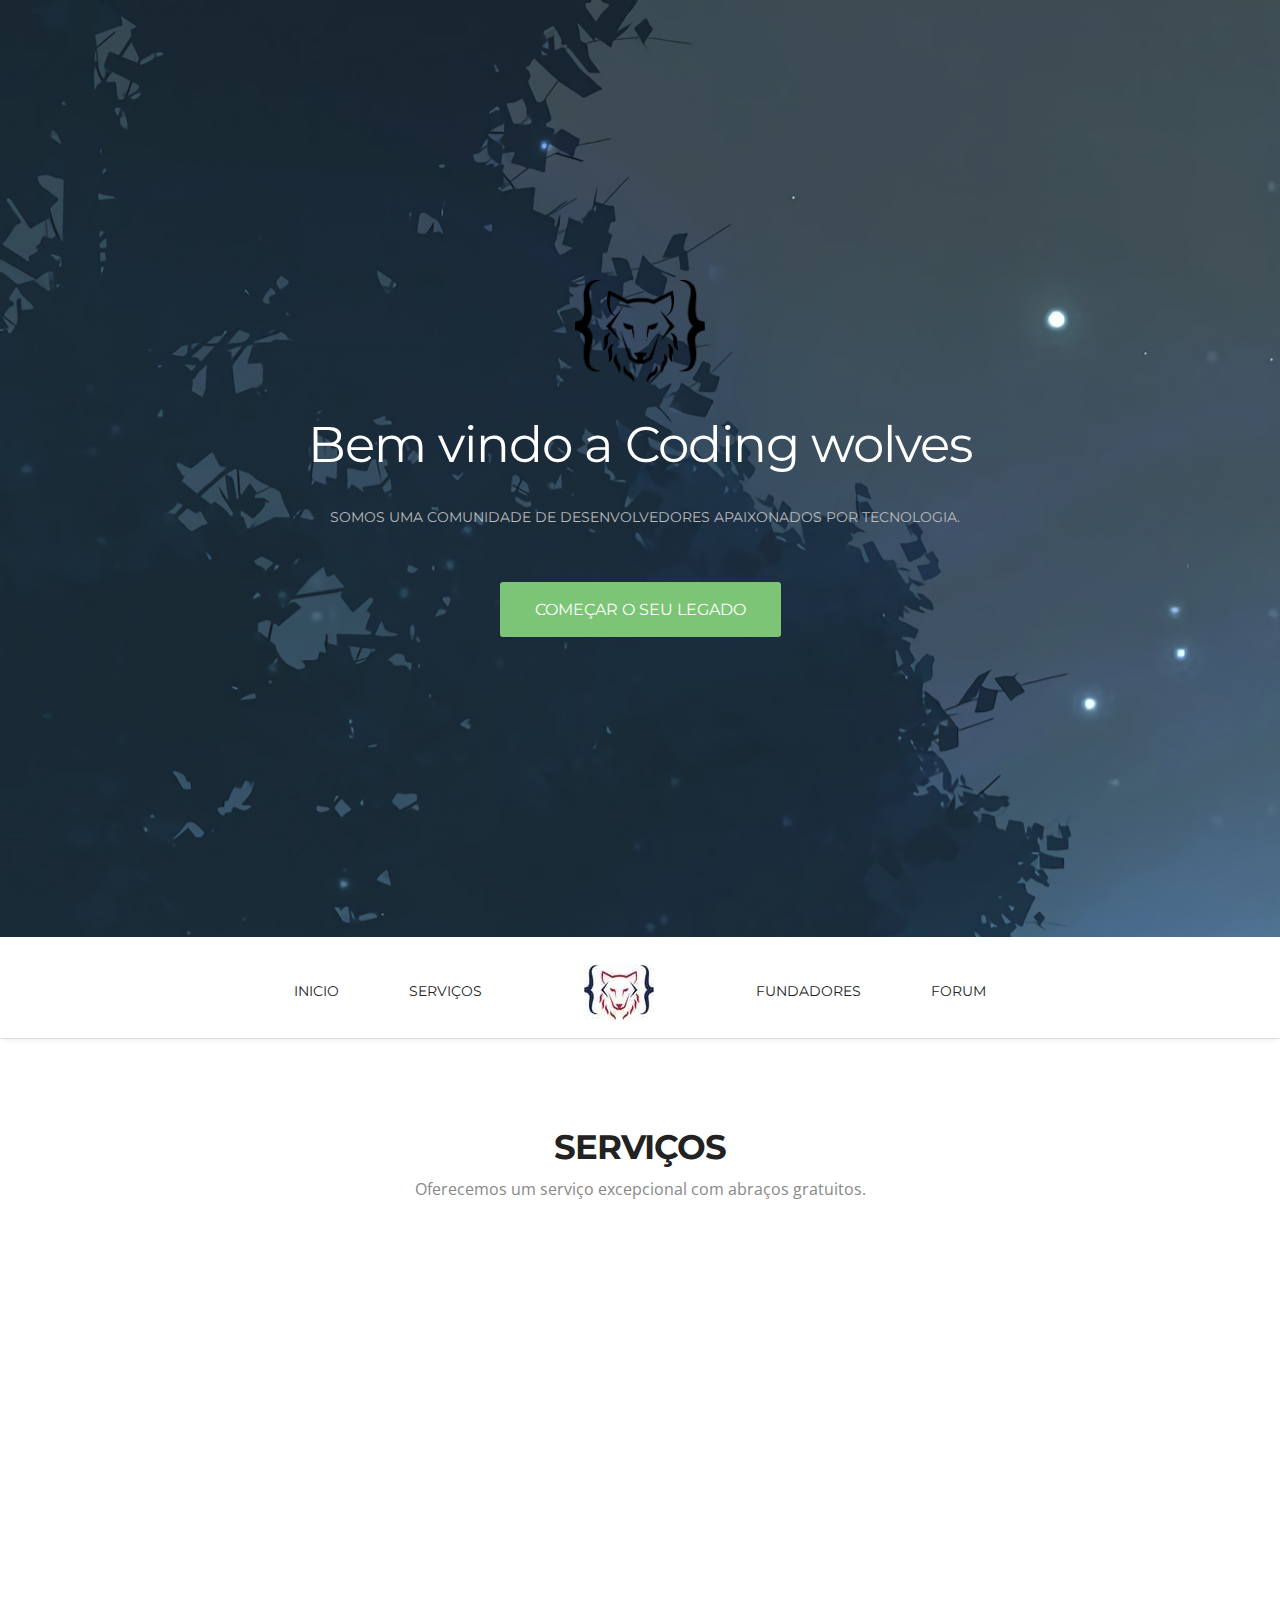
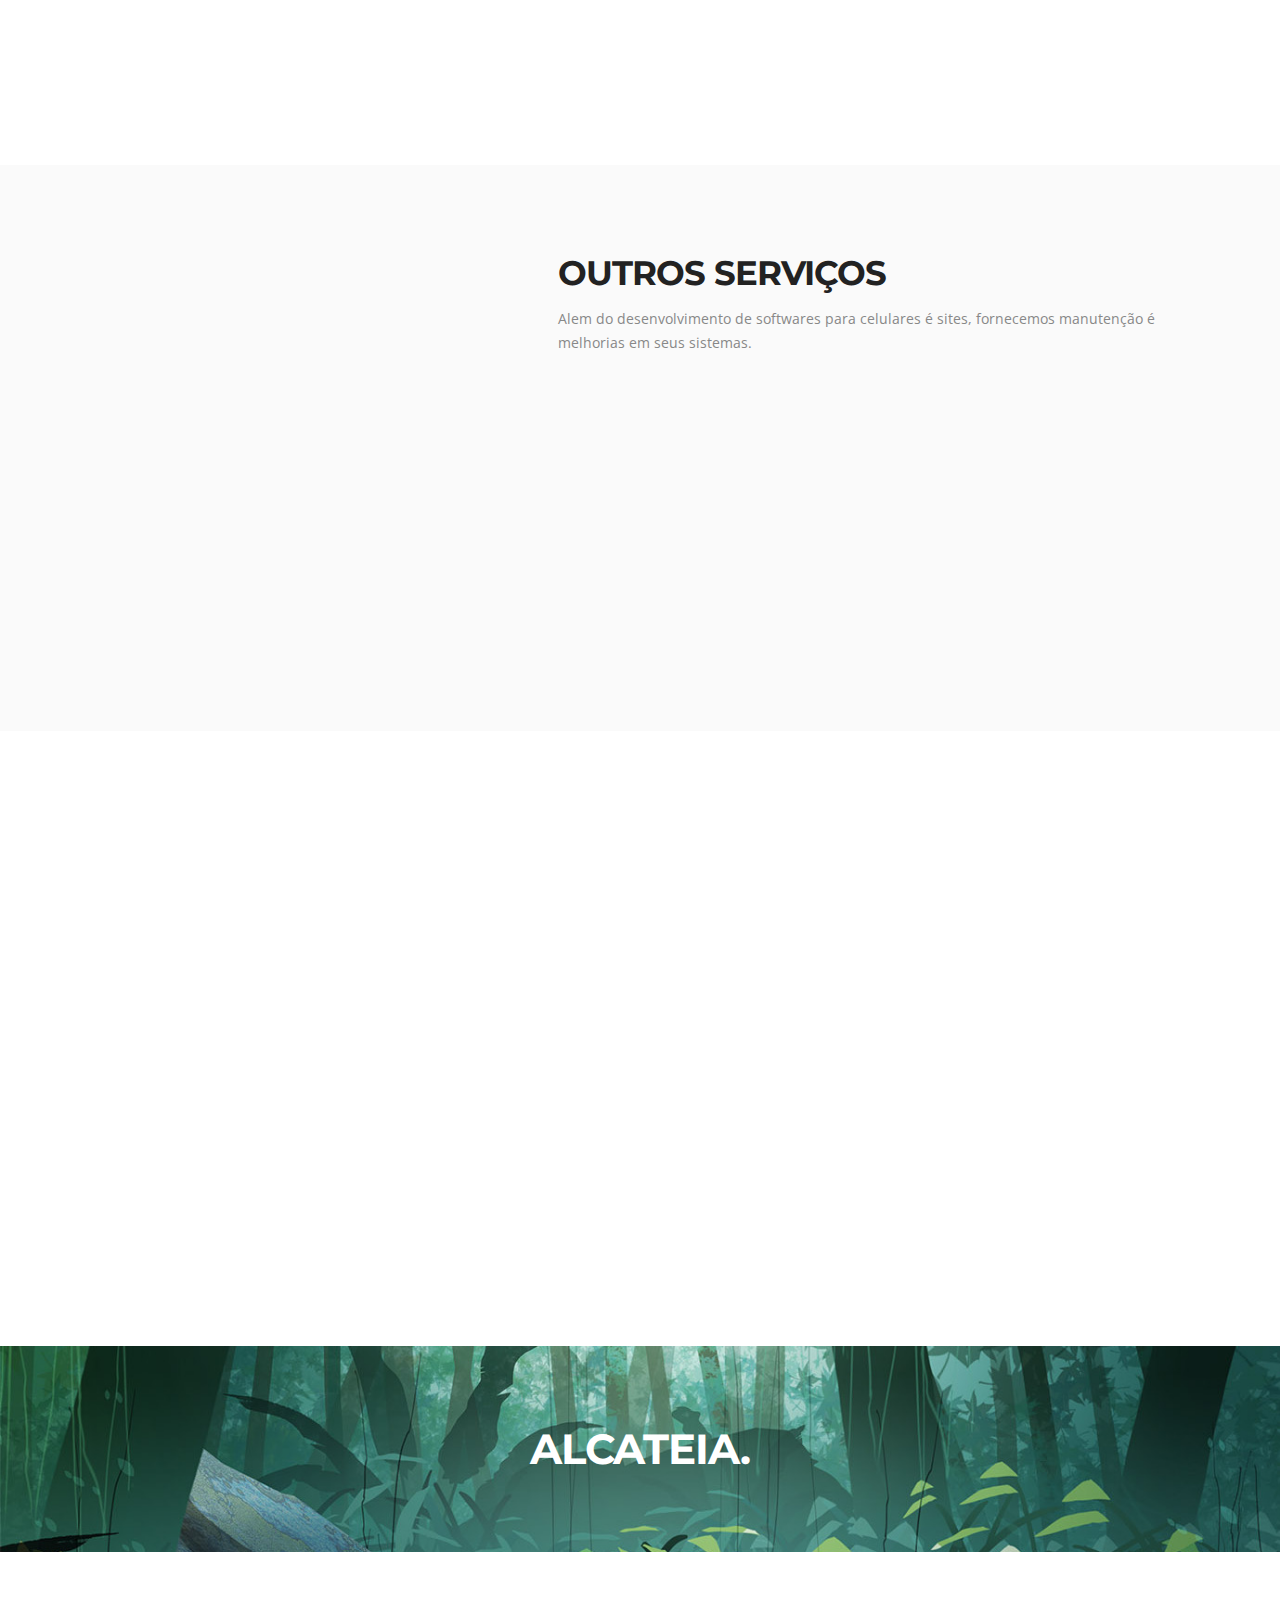
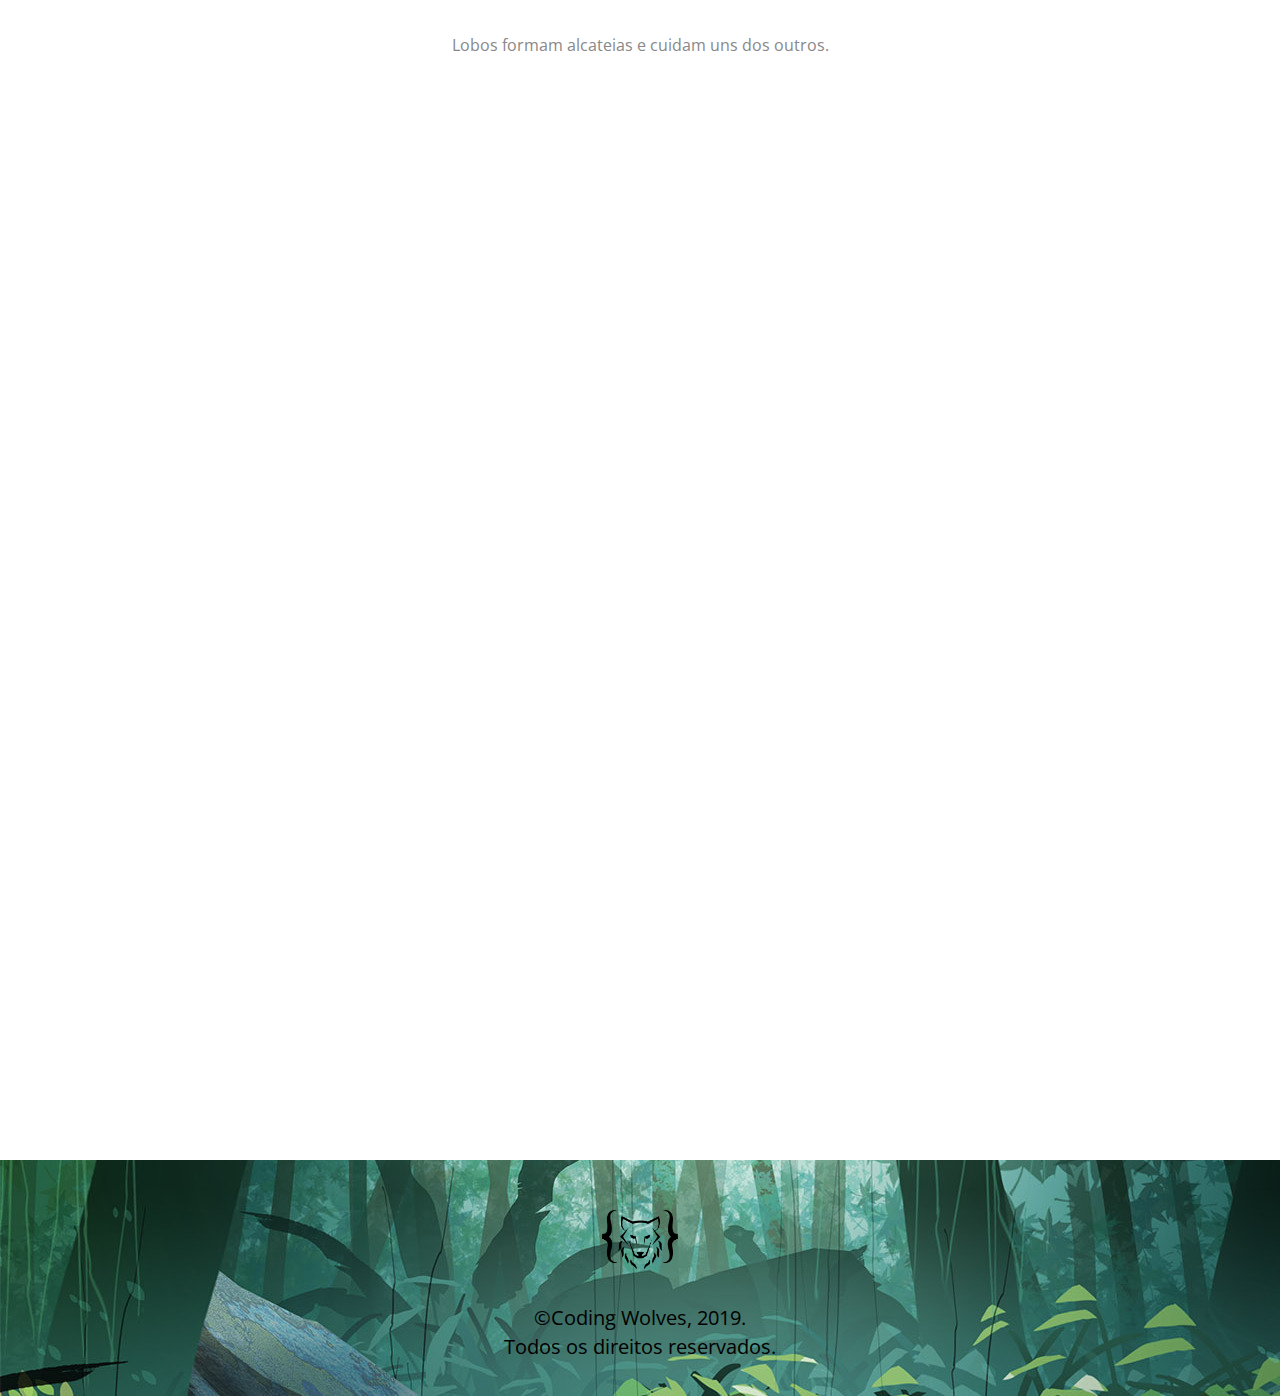
==== index.html @ 5f34514f "em construção" ====
<!doctype html>
<html>

<head>
	<meta charset="utf-8">
	<meta name="viewport" content="width=device-width, maximum-scale=1">

	<title>Coding Wolves</title>
	<link rel="icon" href="img/favicon.png" type="image/png">
	<link rel="shortcut icon" href="img/favicon.png" type="img/x-icon">

	<link href='https://fonts.googleapis.com/css?family=Montserrat:400,700' rel='stylesheet' type='text/css'>
	<link href='https://fonts.googleapis.com/css?family=Open+Sans:400,300,800italic,700italic,600italic,400italic,300italic,800,700,600' rel='stylesheet' type='text/css'>

	<link href="css/bootstrap.css" rel="stylesheet" type="text/css">
	<link href="css/style.css" rel="stylesheet" type="text/css">
	<link href="css/font-awesome.css" rel="stylesheet" type="text/css">
	<link href="css/responsive.css" rel="stylesheet" type="text/css">
	<link href="css/magnific-popup.css" rel="stylesheet" type="text/css">
	<link href="css/animate.css" rel="stylesheet" type="text/css">

	<script type="text/javascript" src="js/jquery.1.8.3.min.js"></script>
	<script type="text/javascript" src="js/bootstrap.js"></script>
	<script type="text/javascript" src="js/jquery-scrolltofixed.js"></script>
	<script type="text/javascript" src="js/jquery.easing.1.3.js"></script>
	<script type="text/javascript" src="js/jquery.isotope.js"></script>
	<script type="text/javascript" src="js/wow.js"></script>
	<script type="text/javascript" src="js/classie.js"></script>
	<script type="text/javascript" src="js/magnific-popup.js"></script>
	<script src="contactform/contactform.js"></script>

</head>

<body>
	<header class="header" id="header">
		<div class="container">
			<figure class="logo animated fadeInDown delay-07s">
				<a href="#"><img src="img/logo.png" alt=""></a>
			</figure>
			<h1 class="animated fadeInDown delay-07s">Bem vindo a Coding wolves</h1>
			<ul class="we-create animated fadeInUp delay-1s">
				<li>Somos uma comunidade de Desenvolvedores apaixonados por tecnologia.</li>
			</ul>
			<a class="link animated fadeInUp delay-1s servicelink" href="#service">Começar o seu legado</a>
		</div>
	</header>


	<nav class="main-nav-outer" id="test">
		<!--main-nav-start-->
		<div class="container">
			<ul class="main-nav">
				<li><a href="#header">Inicio</a></li>
				<li><a href="#service">Serviços</a></li>
				<li class="small-logo"><a href="#header"><img src="img/pequenalogo.jpg" alt=""></a></li>
				<li><a href="#team">Fundadores</a></li>
				<li><a href="#forum.html">Forum</a></li>
				
				
			</ul>
			<a class="res-nav_click" href="#"><i class="fa fa-bars"></i></a>
		</div>
	</nav>
	<!--main-nav-end-->



	<section class="main-section" id="service">
		<!--main-section-start-->
		<div class="container">
			<h2>Serviços</h2>
			<h6>Oferecemos um serviço excepcional com abraços gratuitos.</h6>
			<div class="row">
				<div class="col-lg-4 col-sm-6 wow fadeInLeft delay-05s">
					<div class="service-list">
						<div class="service-list-col1">
							<i class="fa fa-paw"></i>
						</div>
						<div class="service-list-col2">
							<h3>LocaPet</h3>
							<p>Software desenvolvido com o intuito de de localizar o seu animal.</p>
						</div>
					</div>
					<div class="service-list">
						<div class="service-list-col1">
							<i class="fa fa-html5"></i>
						</div>
						<div class="service-list-col2">
							<h3>web Desenvolvedores</h3>
							<p>Desenvolvimento de web-sites com as mais renomadas tecnologias atuais.</p>
						</div>
					</div>
					<div class="service-list">
						<div class="service-list-col1">
							<i class="fa fa-mobile-phone"></i>
						</div>
						<div class="service-list-col2">
							<h3>Desenvolvimento para celulares</h3>
							<p>Desenvolvimento para sites resnposivos a celulares é sistemas para celulares.</p>
						</div>
					</div>
					<div class="service-list">
						<div class="service-list-col1">
							<i class="fa fa-medkit"></i>
						</div>
						<div class="service-list-col2">
							<h3>24/7 Suporte</h3>
							<p>Suporte 24 horas para o seu sistema.</p>
						</div>
					</div>
				</div>
				<figure class="col-lg-6 col-sm-6  text-right wow fadeInUp delay-02s">
					<img src="img/servicos.jpg" alt="">
				</figure>

			</div>
		</div>
	</section>
	<!--main-section-end-->



	<section class="main-section alabaster">
		<!--main-section alabaster-start-->
		<div class="container">
			<div class="row">
				<figure class="col-lg-5 col-sm-7 wow fadeInLeft">
					<img src="img/phone.jpg" alt="">
				</figure>
				<div class="col-lg-7 col-sm-8 featured-work">
					<h2>Outros serviços</h2>
					<P class="padding-b">Alem do desenvolvimento de softwares para celulares é sites, fornecemos manutenção é melhorias em seus sistemas.</P>
					<div class="featured-box">
						<div class="featured-box-col1 wow fadeInRight delay-02s">
							<i class="fa fa-magic"></i>
						</div>
						<div class="featured-box-col2 wow fadeInRight delay-02s">
							<h3>Melhoria do seu tema</h3>
							<p>Usando de desing de melhores qualidades é sistemas para melhorar a aparencia do seu site. </p>
						</div>
					</div>
					<div class="featured-box">
						<div class="featured-box-col1 wow fadeInRight delay-04s">
							<i class="fa fa-gift"></i>
						</div>
						<div class="featured-box-col2 wow fadeInRight delay-04s">
							<h3>Pacotes de temas e imagens</h3>
							<p>Vendas de temas e imagens prontas.</p>
						</div>
					</div>
					<div class="featured-box">
						<div class="featured-box-col1 wow fadeInRight delay-06s">
							<i class="fa fa-dashboard"></i>
						</div>
						<div class="featured-box-col2 wow fadeInRight delay-06s">
							<h3>Otimização de sites</h3>
							<p>Redução de códigos é melhorias de desempenho. </p>
						</div>
					</div>
					<a class="Learn-More" href="#">Learn More</a>
				</div>
			</div>
		</div>
	</section>
	
	<div class="container">
		<section class="main-section contact" id="contact">

			<div class="row">
				<div class="col-lg-6 col-sm-7 wow fadeInLeft">
					<div class="contact-info-box address clearfix">
						<h3><i class=" icon-map-marker"></i>Endereço:</h3>
						<span>Rua Antonio Cesar<br>Goiânia, Goiás, 74425-230.</span>
					</div>
					<div class="contact-info-box email clearfix">
						<h3><i class="fa fa-pencil"></i>E-mail:</h3>
						<span>contato@codingwolves.com</span>
					</div>
					<div class="contact-info-box hours clearfix">
						<h3><i class="fa fa-clock-o"></i>Online:</h3>
						<span><strong>Segunda-feira a Sexta-feira:</strong> 09am - 18pm<br><strong>Sabado a domingo:</strong>Somente para contato.</span>
					</div>
					<ul class="social-link">
						<li class="twitter"><a href="#"><i class="fa fa-instagram"></i></a></li>
						<li class="facebook"><a href="#"><i class="fa fa-facebook"></i></a></li>
						<li class="pinterest"><a href="#"><i class="fa fa-youtube-play"></i></a></li>
						<li class="gplus"><a href="#"><i class="fa fa-github"></i></a></li>
					</ul>
				</div>
				<div class="col-lg-6 col-sm-5 wow fadeInUp delay-05s">
					<div class="form">

						<div id="sendmessage">Sua mensagem foi enviada, muito obrigado!</div>
						<div id="errormessage">Sua mensagem não foi enviada, tente novamente!</div>
						<form action="" method="post" role="form" class="contactForm">
							<div class="form-group">
								<input type="text" name="name" class="form-control input-text" id="name" placeholder="Seu nome" data-rule="minlen:4" data-msg="Please enter at least 4 chars" />
								<div class="validation"></div>
							</div>
							<div class="form-group">
								<input type="email" class="form-control input-text" name="email" id="email" placeholder="E-mail" data-rule="email" data-msg="Please enter a valid email" />
								<div class="validation"></div>
							</div>
							<div class="form-group">
								<input type="text" class="form-control input-text" name="subject" id="subject" placeholder="Tema" data-rule="minlen:4" data-msg="Please enter at least 8 chars of subject" />
								<div class="validation"></div>
							</div>
							<div class="form-group">
								<textarea class="form-control input-text text-area" name="message" rows="5" data-rule="required" data-msg="Please write something for us" placeholder="Mensagem"></textarea>
								<div class="validation"></div>
							</div>

							<div class="text-center"><button type="submit" class="input-btn">Enviar mensagem</button></div>
						</form>
					</div>
				</div>
			</div>
		</section>
	</div>

	
	<section class="business-talking">
		<!--business-talking-start-->
		<div class="container">
			<h2>Alcateia.</h2>
		</div>
	</section>
	<!--business-talking-end-->

	<section class="main-section team" id="team">
		<!--main-section team-start-->
		<div class="container">
			
			<h6>Lobos formam alcateias e cuidam uns dos outros.</h6>
			<div class="team-leader-block clearfix">
				<div class="team-leader-box">
					<div class="team-leader wow fadeInDown delay-03s">
						<div class="team-leader-shadow"><a href="#"></a></div>
						<img src="img/gabriel.png" alt="">
						<ul>
							<li><a href="#" class="fa fa-twitter"></a></li>
							<li><a href="#" class="fa fa-facebook"></a></li>
							<li><a href="#" class="fa fa-instagram"></a></li>
							<li><a href="#" class="fa fa-github"></a></li>
						</ul>
					</div>
					<h3 class="wow fadeInDown delay-03s">Gabriel</h3>
					<span class="wow fadeInDown delay-03s">Full stack</span>
					<p class="wow fadeInDown delay-03s">Lorem ipsum dolor sit amet, consectetur adipiscing elit. Proin consequat sollicitudin cursus. Dolor sit amet, consectetur adipiscing elit proin consequat.</p>
				</div>
				<div class="team-leader-box">
					<div class="team-leader  wow fadeInDown delay-03s">
						<div class="team-leader-shadow"><a href="#"></a></div>
						<img src="img/italo.png" alt="">
						<ul>
							<li><a href="#" class="fa fa-twitter"></a></li>
							<li><a href="#" class="fa fa-facebook"></a></li>
							<li><a href="#" class="fa fa-instagram"></a></li>
							<li><a href="#" class="fa fa-github"></a></li>
						</ul>
					</div>
					<h3 class="wow fadeInDown delay-06s">Italo</h3>
					<span class="wow fadeInDown delay-06s">Full stack</span>
					<p class="wow fadeInDown delay-06s">Lorem ipsum dolor sit amet, consectetur adipiscing elit. Proin consequat sollicitudin cursus. Dolor sit amet, consectetur adipiscing elit proin consequat.</p>
				</div>
				<div class="team-leader-box">
					<div class="team-leader  wow fadeInDown delay-03s">
						<div class="team-leader-shadow"><a href="#"></a></div>
						<img src="img/rodrigo.png" alt="">
						<ul>
							<li><a href="#" class="fa fa-twitter"></a></li>
							<li><a href="#" class="fa fa-facebook"></a></li>
							<li><a href="#" class="fa fa-instagram"></a></li>
							<li><a href="#" class="fa fa-github"></a></li>
						</ul>
					</div>
					<h3 class="wow fadeInDown delay-06s">Rodrigo</h3>
					<span class="wow fadeInDown delay-06s">Full stack</span>
					<p class="wow fadeInDown delay-06s">Lorem ipsum dolor sit amet, consectetur adipiscing elit. Proin consequat sollicitudin cursus. Dolor sit amet, consectetur adipiscing elit proin consequat.</p>
				</div>
				<div class="team-leader-box">
					<div class="team-leader wow fadeInDown delay-03s">
						<div class="team-leader-shadow"><a href="#"></a></div>
						<img src="img/tayan.png" alt="">
						<ul>
							<li><a href="#" class="fa fa-twitter"></a></li>
							<li><a href="#" class="fa fa-facebook"></a></li>
							<li><a href="#" class="fa fa-instagram"></a></li>
							<li><a href="#" class="fa fa-github"></a></li>
						</ul>
					</div>
					<h3 class="wow fadeInDown delay-09s">Tayan</h3>
					<span class="wow fadeInDown delay-09s">Full stack</span>
					<p class="wow fadeInDown delay-09s">Lorem ipsum dolor sit amet, consectetur adipiscing elit. Proin consequat sollicitudin cursus. Dolor sit amet, consectetur adipiscing elit proin consequat.</p>
				</div>
			</div>
		</div>
	</section>
	<footer class="footer">
		<div class="container">
			<div class="footer-logo"><a href="#"><img src="img/footer.png" alt=""></a></div>
			<span class="copyright">&copy;Coding Wolves, 2019.</span>
			<div class="credits">
	
				Todos os direitos reservados.</a>
			</div>
		</div>
	</footer>


	<script type="text/javascript">
		$(document).ready(function(e) {

			$('#test').scrollToFixed();
			$('.res-nav_click').click(function() {
				$('.main-nav').slideToggle();
				return false

			});

      $('.Portfolio-box').magnificPopup({
        delegate: 'a',
        type: 'image'
      });

		});
	</script>

	<script>
		wow = new WOW({
			animateClass: 'animated',
			offset: 100
		});
		wow.init();
	</script>


	<script type="text/javascript">
		$(window).load(function() {

			$('.main-nav li a, .servicelink').bind('click', function(event) {
				var $anchor = $(this);

				$('html, body').stop().animate({
					scrollTop: $($anchor.attr('href')).offset().top - 102
				}, 1500, 'easeInOutExpo');
				/*
				if you don't want to use the easing effects:
				$('html, body').stop().animate({
					scrollTop: $($anchor.attr('href')).offset().top
				}, 1000);
				*/
				if ($(window).width() < 768) {
					$('.main-nav').hide();
				}
				event.preventDefault();
			});
		})
	</script>

	<script type="text/javascript">
		$(window).load(function() {


			var $container = $('.portfolioContainer'),
				$body = $('body'),
				colW = 375,
				columns = null;


			$container.isotope({
				// disable window resizing
				resizable: true,
				masonry: {
					columnWidth: colW
				}
			});

			$(window).smartresize(function() {
				// check if columns has changed
				var currentColumns = Math.floor(($body.width() - 30) / colW);
				if (currentColumns !== columns) {
					// set new column count
					columns = currentColumns;
					// apply width to container manually, then trigger relayout
					$container.width(columns * colW)
						.isotope('reLayout');
				}

			}).smartresize(); // trigger resize to set container width
			$('.portfolioFilter a').click(function() {
				$('.portfolioFilter .current').removeClass('current');
				$(this).addClass('current');

				var selector = $(this).attr('data-filter');
				$container.isotope({

					filter: selector,
				});
				return false;
			});

		});
	</script>

</body>

</html>
---- css/style.css ----
/*
    Theme Name: Knight
    Theme URL: https://bootstrapmade.com/knight-free-bootstrap-theme/
    Author: BootstrapMade
    Author URL: https://bootstrapmade.com
*/

/* CSS Document */

/* Float Elements 
---------------------------------*/
.fl-lt {
  float: left;
}
.fl-rt {
  float: right;
}

/* Clear Floated Elements
---------------------------------*/
.clear {
  clear: both;
  display: block;
  overflow: hidden;
  visibility: hidden;
  width: 0;
  height: 0;
}

.clearfix:before,
.clearfix:after {
  content: "\0020";
  display: block;
  overflow: hidden;
  visibility: hidden;
  width: 0;
  height: 0;
}

.clearfix:after {
  clear: both;
}

.figure {
  margin: 0px;
}

img {
  max-width: 100%;
}

a,
a:hover,
a:active {
  outline: 0px !important;
}

@font-face {
  font-family: "FontAwesome";
  src: url("../fonts/fontawesome-webfont.eot?v=4.1.0");
  src: url("../fonts/fontawesome-webfont.eot?#iefix&v=4.1.0")
      format("embedded-opentype"),
    url("../fonts/fontawesome-webfont.woff?v=4.1.0") format("woff"),
    url("../fonts/fontawesome-webfont.ttf?v=4.1.0") format("truetype"),
    url("../fonts/fontawesome-webfont.svg?v=4.1.0#fontawesomeregular")
      format("svg");
  font-weight: normal;
  font-style: normal;
}

/* Primary Styles
---------------------------------*/
body {
  background: #fff;
  font-family: "Open Sans", sans-serif;
  font-size: 14px;
  font-weight: normal;
  color: #888888;
  margin: 0;
}
h2 {
  font-size: 34px;
  color: #222222;
  font-family: "Montserrat", sans-serif;
  font-weight: 700;
  letter-spacing: -1px;
  margin: 0 0 15px 0;
  text-align: center;
  text-transform: uppercase;
}
h3 {
  font-family: "Montserrat", sans-serif;
  color: #222222;
  font-size: 16px;
  margin: 0 0 5px 0;
  text-transform: uppercase;
  font-weight: 400;
}
h6 {
  font-size: 16px;
  color: #888888;
  font-family: "Open Sans", sans-serif;
  font-weight: 400;
  text-align: center;
  margin: 0 0 60px 0;
}
p {
  line-height: 24px;
  margin: 0;
}

/* Header Styles
---------------------------------*/

.header {
  text-align: center;
  background: url(../img/cervo.jpg) left top repeat;
  padding: 280px 0;
}
.logo {
  width: 130px;
  margin: 0 auto 35px;
}
.header h1 {
  font-family: "Montserrat", sans-serif;
  font-size: 50px;
  font-weight: 400;
  letter-spacing: -1px;
  margin: 0 0 22px 0;
  color: #fff;
}

.we-create {
  padding: 0;
  margin: 35px 0 55px;
}
.wp-pic {
  margin-bottom: 20px;
}
.we-create li {
  display: inline-block;
  font-family: "Montserrat", sans-serif;
  font-size: 14px;
  color: #bcbcbc;
  text-transform: uppercase;
  font-weight: 400;
  margin: 0 5px 0 0;
  padding: 0 0 0 15px;
}
.we-create li:first-child {
  background: none;
}

.start-button {
  padding-left: 0px;
}

.start-button li a {
  color: #fff;
}

.link {
  padding: 15px 35px;
  background: #7cc576;
  color: #fff !important;
  font-size: 16px;
  font-weight: 400;
  font-family: "Montserrat", sans-serif;
  display: inline-block;
  border-radius: 3px;
  text-transform: uppercase;
  line-height: 25px;
  margin-bottom: 20px;
  transition: all 0.3s ease-in-out;
  -moz-transition: all 0.3s ease-in-out;
  -webkit-transition: all 0.3s ease-in-out;
}
.link:hover {
  text-decoration: none;
  color: #7cc576 !important;
  background: #fff;
}

.link:active,
.link:focus {
  background: #7cc576;
  text-decoration: none;
  color: #fff !important;
}

/* Navigation
---------------------------------*/
.main-nav-outer {
  padding: 0px;
  border-bottom: 1px solid #dddddd;
  box-shadow: 0 4px 5px -3px #ececec;
  position: relative;
  background: #fff;
}
.main-nav {
  text-align: center;
  margin: 10px 0 0px;
  padding: 0;
  list-style: none;
}
.main-nav li {
  display: inline;
  margin: 0 1px;
}
.main-nav li a {
  display: inline-block;
  color: #222222;
  text-transform: uppercase;
  font-family: "Montserrat", sans-serif;
  text-decoration: none;
  line-height: 20px;
  margin: 17px 32px;
  transition: all 0.3s ease-in-out;
  -moz-transition: all 0.3s ease-in-out;
  -webkit-transition: all 0.3s ease-in-out;
}

.main-nav li a:hover {
  text-decoration: none;
  color: #7cc576;
}

.small-logo {
  padding: 0 32px;
}

.main-section {
  padding: 90px 0 110px;
}

/* Services
---------------------------------*/

.service-list {
  padding: 0 0 0 0;
  font-size: 14px;
  margin-bottom: 40px;
}
.service-list-col1 {
  float: left;
  width: 60px;
}
.service-list-col1 i {
  font-style: normal;
  font-size: 38px;
  display: block;
  color: #222;
  font-family: "FontAwesome";
  line-height: 38px;
}
.service-list-col2 {
  overflow: hidden;
}
.main-section.alabaster {
  background: #fafafa;
}

/* Featured Work
---------------------------------*/
.featured-work {
  font-size: 14px;
}
.featured-work h2 {
  text-align: left;
}
.featured-box {
  padding: 0 0 0 0;
  margin-bottom: 25px;
  font-size: 14px;
}
.featured-box h3 {
  margin-bottom: 5px;
}
.featured-box p {
  line-height: 22px;
}
.featured-work p.padding-b {
  padding-bottom: 35px;
}
.featured-box-col1 {
  width: 60px;
  float: left;
}
.featured-box-col1 i {
  display: block;
  line-height: 38px;
  font-family: "FontAwesome";
  font-size: 38px;
  color: #777777;
  font-style: normal;
}
.featured-box-col2 {
  overflow: hidden;
}
.featured-box.magic {
  background: url(../img/magic.png) left top no-repeat;
}
.featured-box.packaged {
  background: url(../img/packaged.png) left top no-repeat;
}
.featured-box.seo {
  background: url(../img/seo.png) left top no-repeat;
}
.Learn-More {
  display: inline-block;
  padding: 0 5px 0 0;
  color: #7cc576;
  font-size: 16px;
  text-transform: uppercase;
  font-family: "Montserrat", sans-serif;
  font-weight: 400;
  line-height: 24px;
  transition: all 0.3s ease-in-out;
  -moz-transition: all 0.3s ease-in-out;
  -webkit-transition: all 0.3s ease-in-out;
  display: none;
}
.Learn-More i {
  padding-right: 15px;
}

.Learn-More:hover,
.Learn-More:focus {
  text-decoration: none;
  color: #111;
}

/* Portfolio
---------------------------------*/
.Portfolio-nav {
  padding: 0;
  margin: 0 0 45px 0;
  list-style: none;
  text-align: center;
}
.Portfolio-nav li {
  margin: 0 10px;
  display: inline;
}
.Portfolio-nav li a {
  display: inline-block;
  padding: 10px 22px;
  font-size: 12px;
  line-height: 20px;
  color: #222222;
  border-radius: 4px;
  text-transform: uppercase;
  font-family: "Montserrat", sans-serif;
  background: #f7f7f7;
  margin-bottom: 5px;
  transition: all 0.3s ease-in-out;
  -moz-transition: all 0.3s ease-in-out;
  -webkit-transition: all 0.3s ease-in-out;
}
.Portfolio-nav li a:hover {
  background: #7cc576;
  color: #fff;
  text-decoration: none;
}

.portfolioContainer {
  margin: 0 auto;
  padding-left: 15px;
}

.Portfolio-box {
  text-align: center;
  margin-bottom: 30px;
  height: 350px;
  width: 350px;
  overflow: hidden;
  float: left;
  padding: 0;
}
.Portfolio-box img {
  margin-bottom: 25px;
  transition: all 0.3s ease-in-out;
  -moz-transition: all 0.3s ease-in-out;
  -webkit-transition: all 0.3s ease-in-out;
}

.Portfolio-box img:hover {
  opacity: 0.6;
}

.Portfolio-nav li a.current {
  background: #7cc576;
  color: #fff;
  text-decoration: none;
}
img {
  max-width: 100%;
}

/* no transition on .isotope container */

.isotope .isotope-item {
  /* change duration value to whatever you like */
  -webkit-transition-duration: 0.6s;
  -moz-transition-duration: 0.6s;
  transition-duration: 0.6s;
}

.isotope .isotope-item {
  -webkit-transition-property: -webkit-transform, opacity;
  -moz-transition-property: -moz-transform, opacity;
  transition-property: transform, opacity;
}

.main-section.paddind {
  padding-bottom: 60px;
}

/* Clients
---------------------------------*/
.client-part {
  background: url(../img/section-bg1.jpg) center center no-repeat;
  background-size: cover;
  padding: 55px 0;
  text-align: center;
}
.client-part-haead {
  color: #fdfdfd;
  font-size: 28px;
  line-height: 41px;
  margin: 30px 0 10px;
  font-family: "" Open Sans ",sans-serif";
  font-style: italic;
}
.client {
  padding: 0;
  margin: 20px 0 0;
  list-style: none;
  text-align: center;
}
.client li {
  display: inline;
  margin: 0 15px;
}
.client li a {
  display: inline-block;
}
.client li a img {
  margin-bottom: 15px;
  border-radius: 50%;
}
.client li a:hover {
  text-decoration: none;
}
.client li a h3 {
  color: #ffffff;
}
.client li a span {
  color: #f1f1f1;
}
.quote-right {
  font-style: normal;
  width: 68px;
  height: 68px;
  margin: 0 auto;
  border: 2px solid #7cc576;
  border-radius: 50%;
  display: block;
  line-height: 68px;
  text-align: center;
  font-size: 27px;
  color: #7cc576;
  cursor: pointer;
  transition: all 0.3s ease-in-out;
  -moz-transition: all 0.3s ease-in-out;
  -webkit-transition: all 0.3s ease-in-out;
}

.quote-right:hover {
  color: #fff;
  border: 2px solid #fff;
}

.c-logo-part {
  background: #7cc576;
  padding: 25px 0;
  filter: alpha(opacity=60);
}
.c-logo-part ul {
  padding: 0;
  margin: 0;
  list-style: none;
  text-align: center;
}
.c-logo-part ul li {
  display: inline;
  margin: 0 25px;
}
.c-logo-part ul a {
  display: inline-block;
  margin: 0 20px;
}
.main-section.team {
  padding: 85px 0;
}
.main-section.team h6 {
  margin-bottom: 40px;
}

/* Team
---------------------------------*/
.team-leader-block {
  max-width: 993px;
  margin: 0 auto;
}
.team-leader-box {
  width: 30.66%;
  margin-right: 3.82979%;
  height: 490px;
  overflow: hidden;
  text-align: center;
  float: left;
}
.team-leader-box span {
  margin-bottom: 24px;
  display: block;
}
.team-leader-box:nth-of-type(3n + 0) {
  margin: 0;
}
.team-leader {
  width: auto;
  height: auto;
  position: relative;
  border-radius: 50%;
  box-shadow: 0px 0px 0px 7px rgba(241, 241, 241, 0.8);
  margin: 7px 7px 25px 7px;
}
.team-leader-shadow {
  transition: all 0.3s ease-in-out;
  -moz-transition: all 0.3s ease-in-out;
  -webkit-transition: all 0.3s ease-in-out;
  border-radius: 50%;
  position: absolute;
  width: 100%;
  height: 100%;
  z-index: 10;
  border-radius: 50%;
}
.team-leader-shadow a {
  display: block;
  width: 100%;
  height: 100%;
}
.team-leader:hover .team-leader-shadow {
  box-shadow: inset 0px 0px 0px 148px rgba(17, 17, 17, 0.8);
}
.team-leader:hover ul {
  display: block;
  opacity: 1;
}
.team-leader img {
  display: block;
  border-radius: 50%;
}
.team-leader ul {
  display: block;
  opacity: 0;
  padding: 0;
  margin: 0;
  list-style: none;
  position: absolute;
  left: 0;
  top: 50%;
  width: 100%;
  text-align: center;
  margin-top: -14px;
  z-index: 15;
  transition: all 0.6s ease-in-out;
  -moz-transition: all 0.6s ease-in-out;
  -webkit-transition: all 0.6s ease-in-out;
}
.team-leader ul li {
  display: inline;
  margin: 0 11px;
}
.team-leader ul li a {
  font-family: "FontAwesome";
  display: inline-block;
  font-size: 28px;
  color: #fff;
  transition: all 0.3s ease-in-out;
  -moz-transition: all 0.3s ease-in-out;
  -webkit-transition: all 0.3s ease-in-out;
}
.team-leader ul li a:hover,
.team-leader ul li a:focus {
  text-decoration: none;
}
.team-leader ul li a.fa-twitter:hover {
  color: #55acee;
}
.team-leader ul li a.fa-facebook:hover {
  color: #3b5998;
}
.team-leader ul li a.fa-instagram:hover {
  color: #7020cb;
}
.team-leader ul li a.fa-github:hover {
  color: #7a7473;
}

/* Talk Business
---------------------------------*/
.business-talking {
  background: url(../img/fundo-time.jpg) top center no-repeat;
  background-size: cover;
  padding: 60px 0 10px;
  text-align: center;
}
.business-talking h2 {
  font-family: "Montserrat", sans-serif;
  font-weight: 700;
  padding: 0;
  margin: 20px 0 70px;
  text-transform: uppercase;
  font-size: 42px;
  color: #fff;
}

/* Contact
---------------------------------*/
.main-section.contact {
  padding: 90px 0 100px;
}

.main-section.contact {
  background: url(../img/bg-map.png) left 190px no-repeat;
}
.contact-info-box {
  font-size: 15px;
  margin: 0 0 14px 68px;
  padding-left: 0;
}
.contact-info-box h3 {
  font-size: 15px;
  font-weight: 400;
  float: left;
  width: 102px;
  margin-right: 12px;
  line-height: 28px;
}
.contact-info-box h3 i {
  font-style: normal;
  font-size: 18px;
  color: #222222;
  font-family: "FontAwesome";
  font-weight: normal;
  margin-right: 7px;
}
.contact-info-box span {
  line-height: 28px;
  display: block;
  overflow: hidden;
}
.social-link {
  padding: 35px 0;
  margin: 0 0 0 68px;
  display: block;
  overflow: hidden;
  list-style: none;
}
.social-link li {
  float: left;
  margin-right: 8px;
}
.social-link li a {
  display: block;
  width: 50px;
  height: 50px;
  text-align: center;
  line-height: 50px;
  font-size: 25px;
  color: #fff;
  background: #222222;
  border-radius: 50%;
  transition: all 0.3s ease-in-out;
}
.social-link li a:hover,
.social-link li a:focus {
  text-decoration: none;
}
.twitter a:hover {
  background: #55acee;
}
.facebook a:hover {
  background: #3b5998;
}
.pinterest a:hover {
  background: #cb2026;
}
.gplus a:hover {
  background: #dd4b39;
}
.dribbble a:hover {
  background: #ea4c89;
}

.form {
  margin: 0 66px 0 30px;
}
.input-text {
  padding: 15px 16px;
  border: 1px solid #ccc;
  width: 100%;
  height: 50px;
  display: block;
  border-radius: 4px;
  font-size: 15px;
  color: #aaa;
  font-family: "Open Sans", sans-serif;
  margin: 0 0 15px 0;
  transition: all 0.3s ease-in-out;
  -moz-transition: all 0.3s ease-in-out;
  -webkit-transition: all 0.3s ease-in-out;
}
.input-text:focus {
  border: 1px solid #7cc576;
  outline: 0;
  -webkit-box-shadow: inset 0 1px 1px rgba(0, 0, 0, 0.075),
    0 0 8px rgba(124, 197, 118, 0.3);
  -moz-box-shadow: inset 0 1px 1px rgba(0, 0, 0, 0.075),
    0 0 8px rgba(124, 197, 118, 0.3);
  box-shadow: inset 0 1px 1px rgba(0, 0, 0, 0.075),
    0 0 8px rgba(124, 197, 118, 0.3);
}

.input-text.text-area {
  height: 165px;
  resize: none;
  overflow: auto;
}
.input-btn {
  width: 175px;
  height: 50px;
  background: #7cc576;
  border-radius: 4px;
  color: #ffffff;
  font-size: 14px;
  text-transform: uppercase;
  font-family: "Montserrat", sans-serif;
  font-weight: 400;
  border: 0px;
  transition: all 0.3s ease-in-out;
  -moz-transition: all 0.3s ease-in-out;
  -webkit-transition: all 0.3s ease-in-out;
}

.input-btn:hover {
  background: #111;
  color: #fff;
}

.validation {
  color: red;
  display: none;
  margin: 0 0 20px;
  font-weight: 400;
  font-size: 13px;
}

#sendmessage {
  color: #7cc576;
  border: 1px solid #7cc576;
  display: none;
  text-align: center;
  padding: 15px;
  font-weight: 600;
  margin-bottom: 15px;
}

#errormessage {
  color: red;
  display: none;
  border: 1px solid red;
  text-align: center;
  padding: 15px;
  font-weight: 600;
  margin-bottom: 15px;
}

#sendmessage.show,
#errormessage.show,
.show {
  display: block;
}

/* Footer
---------------------------------*/

.footer {
  background: url(../img/fundo-time.jpg) left top repeat;
  padding: 35px 0 35px;
}
.footer-logo {
  margin: 15px auto 35px;
  width: 76px;
}
.copyright,
.credits {
  color: black;
  font-size: 20px;
  display: block;
  text-align: center;
}
.copyright a,
.credits a {
  color: #7cc576;
  font-weight: 600;
  text-decoration: none;
  transition: all 0.3s ease-in-out;
  -moz-transition: all 0.3s ease-in-out;
  -webkit-transition: all 0.3s ease-in-out;
}

.copyright a:hover,
.credits a:hover {
  color: #fff;
}

.res-nav_click {
  line-height: 38px;
  font-family: "FontAwesome";
  font-size: 38px;
  text-decoration: none !important;
  color: #777777;
  font-style: normal;
  display: none;
  width: 42px;
  height: 27px;
  margin: 20px auto;
  transition: all 0.3s ease-in-out;
  -moz-transition: all 0.3s ease-in-out;
  -webkit-transition: all 0.3s ease-in-out;
}

.res-nav_click:hover,
.res-nav_click:active,
.res-nav_click:focus {
  color: #7cc576 !important;
}

.portfolioContainer {
  max-width: 1140px;
}

/* Animation Timers
---------------------------------*/
.delay-02s {
  animation-delay: 0.2s;
  -webkit-animation-delay: 0.2s;
}
.delay-03s {
  animation-delay: 0.3s;
  -webkit-animation-delay: 0.3s;
}
.delay-04s {
  animation-delay: 0.4s;
  -webkit-animation-delay: 0.4s;
}

.delay-05s {
  animation-delay: 0.5s;
  -webkit-animation-delay: 0.5s;
}
.delay-06s {
  animation-delay: 0.6s;
  -webkit-animation-delay: 0.6s;
}

.delay-07s {
  animation-delay: 0.7s;
  -webkit-animation-delay: 0.7s;
}
.delay-08s {
  animation-delay: 0.8s;
  -webkit-animation-delay: 0.8s;
}

.delay-09s {
  animation-delay: 0.9s;
  -webkit-animation-delay: 0.9s;
}
.delay-1s {
  animation-delay: 1s;
  -webkit-animation-delay: 1s;
}
.delay-12s {
  animation-delay: 1.2s;
  -webkit-animation-delay: 1.2s;
}
---- css/responsive.css ----
/* ==========================================================================
   Media Queries
   ========================================================================== */


@media only screen and (min-width: 992px) {
	/****Ipad Landscape 1024 Container 970 ****/

	.service-list{ margin-bottom:30px;}
	.c-logo-part ul li{ margin:0 15px;}
	.form{ margin:0 0 0 20px}
	.main-nav{ display:block !important; }
	/*.portfolioContainer{ width:800px; margin:0px auto !important; } */

}

@media only screen and (min-width: 768px) and (max-width: 991px) {
	/****Ipad Portrait 768 Container 750 ****/
	body{ font-size:13px;}
	p{ line-height:20px ;}
	.header h1{ font-size:46px;}
	.main-nav ul li a{ padding:14px;}
	.small-logo{ padding:0 20px;}
	h2{ font-size:30px}
	h6{ font-size:16px;}
	h3{ font-size:15px;}
	.service-list{ margin-bottom:20px; font-size:15px;}
	.featured-work p.padding-b{ padding-bottom:15px;}
	.main-section{ padding:70px 0;}
	.c-logo-part ul li{ margin:0 1%; float:left; width:18%;}
	.c-logo-part ul li a{ display:block;}
	.c-logo-part ul li a img{ display:block;}
	.form{ margin:0;}
	.contact-info-box{ margin:0 ;}
	.social-link{ margin:0;}

	.main-nav{ display:block !important; }
	.main-nav li a{ padding:8px 15px;}
	/*.portfolioContainer{ width:750px; margin:0px auto !important; }
	.Portfolio-box{ height:250px;}*/



}

@media only screen and (max-width: 767px) {
	/****Mobile Landscape 480 Container 100% ****/
	body{ font-size:12px;}
	h2{ font-size:26px;}
	h3{ font-size:14px;}
	h6{ font-size:16px; margin-bottom:40px;}
	p{ line-height:18px;}
	.service-list{ font-size:12px; margin-bottom:20px;}
	.we-create li{ font-size:13px; padding:0 0 0 8px}
	.header h1{ font-size:28px;}
	.header{ padding:60px 0;}
	.main-section{ padding:60px 0 70px;}
	.main-nav{ display:none; position:absolute; left:0; width:100%; top:68px; margin:0 auto; float: none; background:#fff; z-index: 99; border-top: 1px solid #eee;}
	.main-nav li{ display:block;}
	.main-nav li.small-logo{ display:none;}
	.main-nav li a{ display:block; padding:12px 32px; margin: 4px 0; border-bottom: 1px solid #f3f3f3;;}
	.main-nav li a:hover{color:#7cc576}
	.team-leader-box{ max-width:307px; width:auto; float:none; margin:0 auto;	}
	.team-leader-box:nth-of-type(3n){ margin:0 auto}
	.res-nav_click{ display:block;}
	.featured-work{ font-size:12px; margin-top:30px;}
	.featured-box{ font-size:12px;}
	.featured-box p{ line-height:18px; }
	.c-logo-part ul a{ margin-bottom:5px;}
	.main-section.team{ padding:60px 0 50px;}
	.business-talking h2{ font-size:36px;}
	.contact-info-box{ margin:0 0 12px 30px; font-size:12px;}
	.contact-info-box span{ line-height:18px;}
	.contact-info-box.phone span, .contact-info-box.email span { padding-top: 6px;}
	.social-link{ margin-left:30px;}
	.form{ margin:0 30px;}
	.copyright{ font-size:12px;}
	.business-talking a{ padding:10px 25px; font-size:14px;}
	.main-section.contact{ padding:60px 0 70px}
	.client-part-haead{ font-size:20px; line-height:30px;}
	.link{ font-size:14px; padding:10px 25px;}
	.logo{ width:100px;}
	.main-section.contact{ background-size:contain;}
	.Portfolio-nav li a{ padding:5px 16px;}
	.Portfolio-nav li{ display:block;}
	/*.isotope-item img{ width:300px; left:50%; margin-left:-100px;}
	.isotope-item{ width:300px; margin:0px auto;}
	.isotope{ width:400px; margin:0px auto;}
	.Portfolio-box{}
	.portfolioContainer{ width:350px; margin:0px auto !important; } */


}

@media only screen and (max-width: 479px) {
	/****Mobile Portrait 320 ****/
	.contact-info-box{ margin-left:0px;}
	.header{ padding:40px;}
	.social-link{ margin-left:0px;}
	.form{ margin:0}
	.c-logo-part ul li{ display:block;}
	.Portfolio-box{  max-width:300px !important; width:96.4% !important; margin:0 !important}
	.Portfolio-box img { max-width:100%;}
	.portfolioContainer{ width:280px !important; margin:0 auto !important }

}
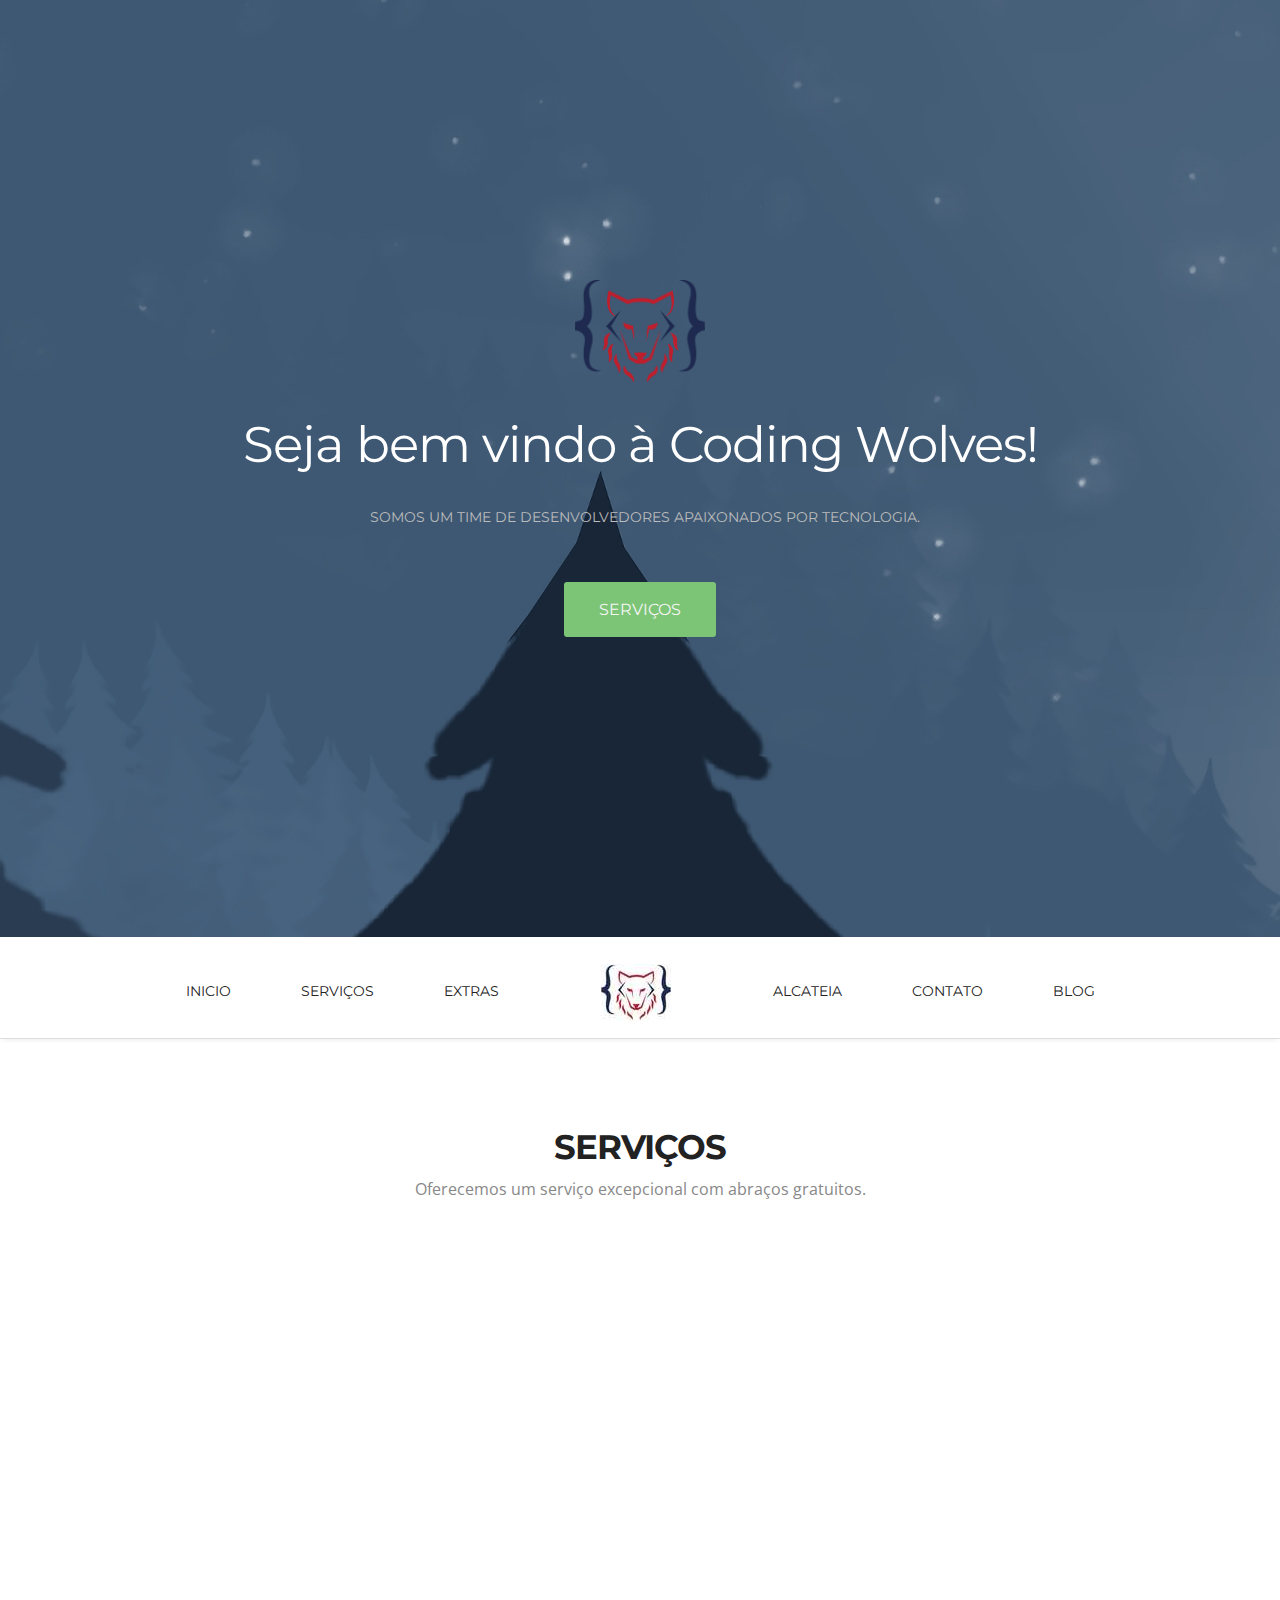
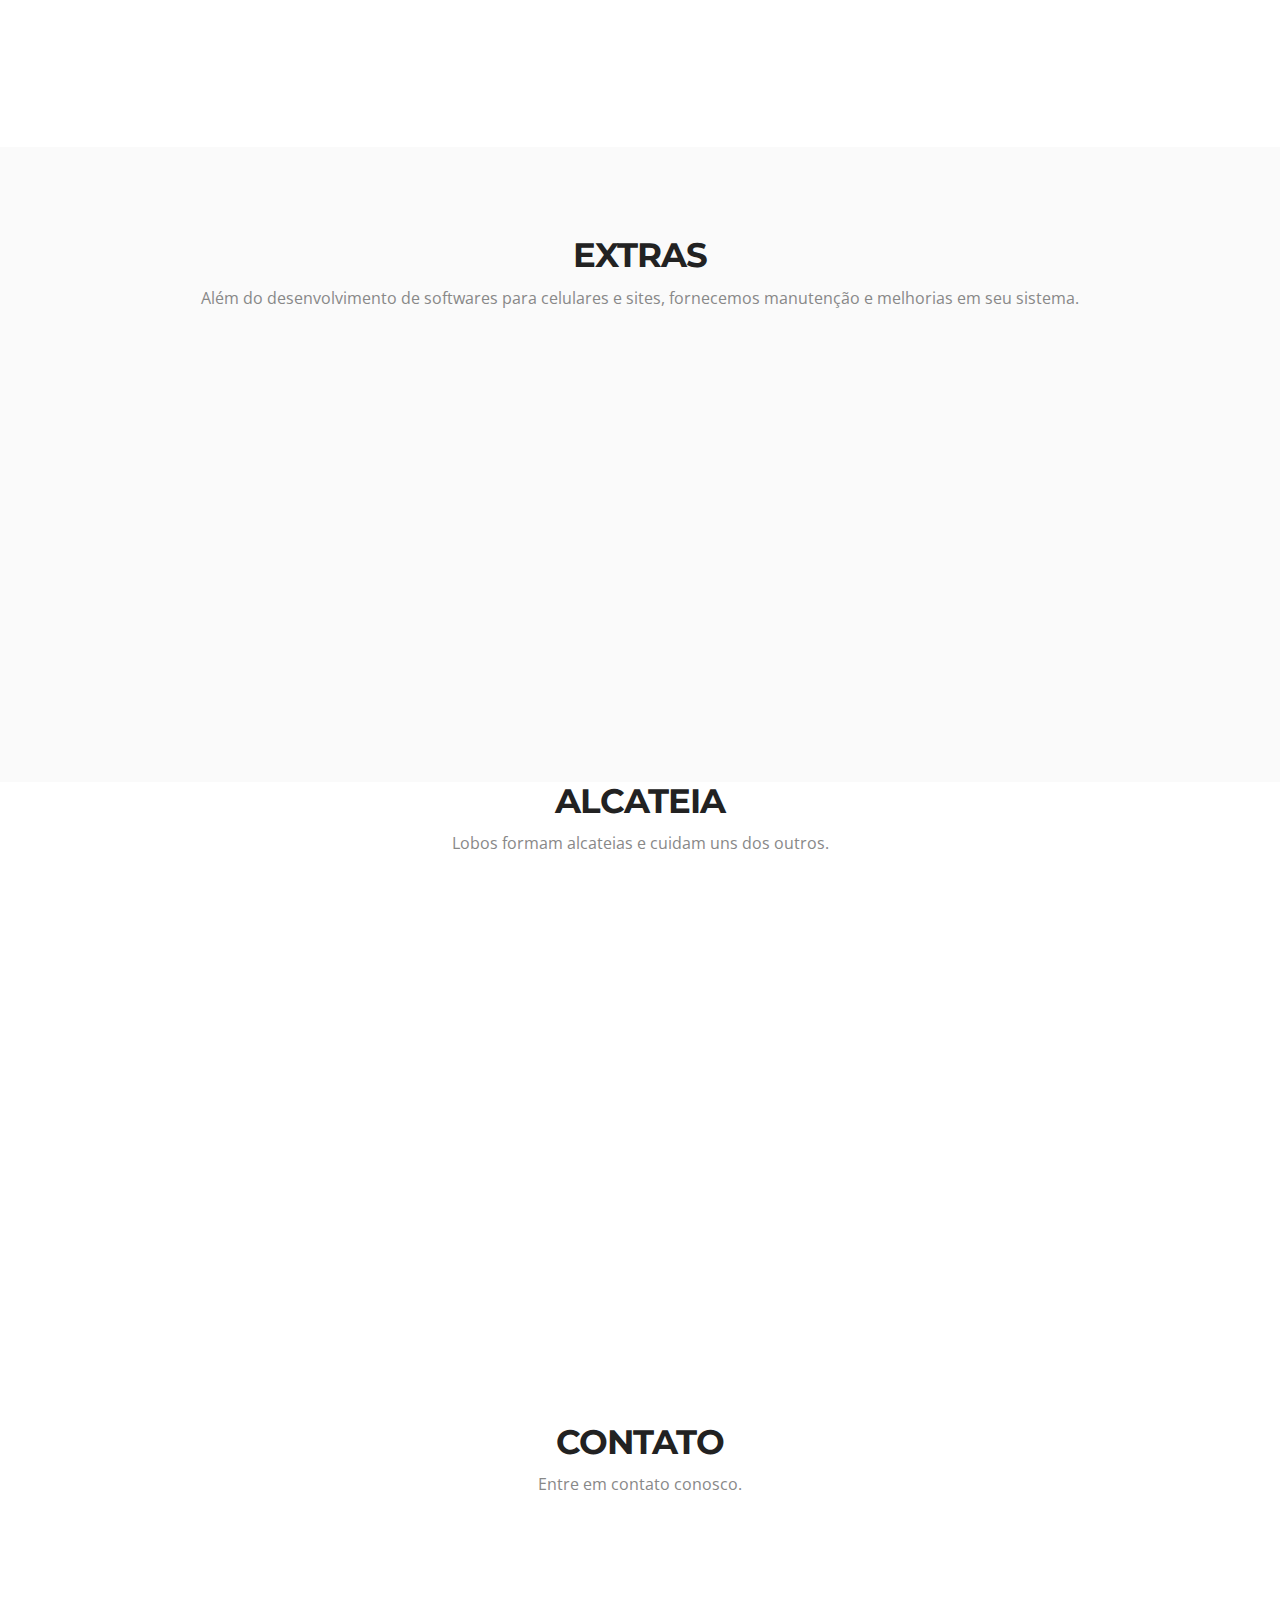
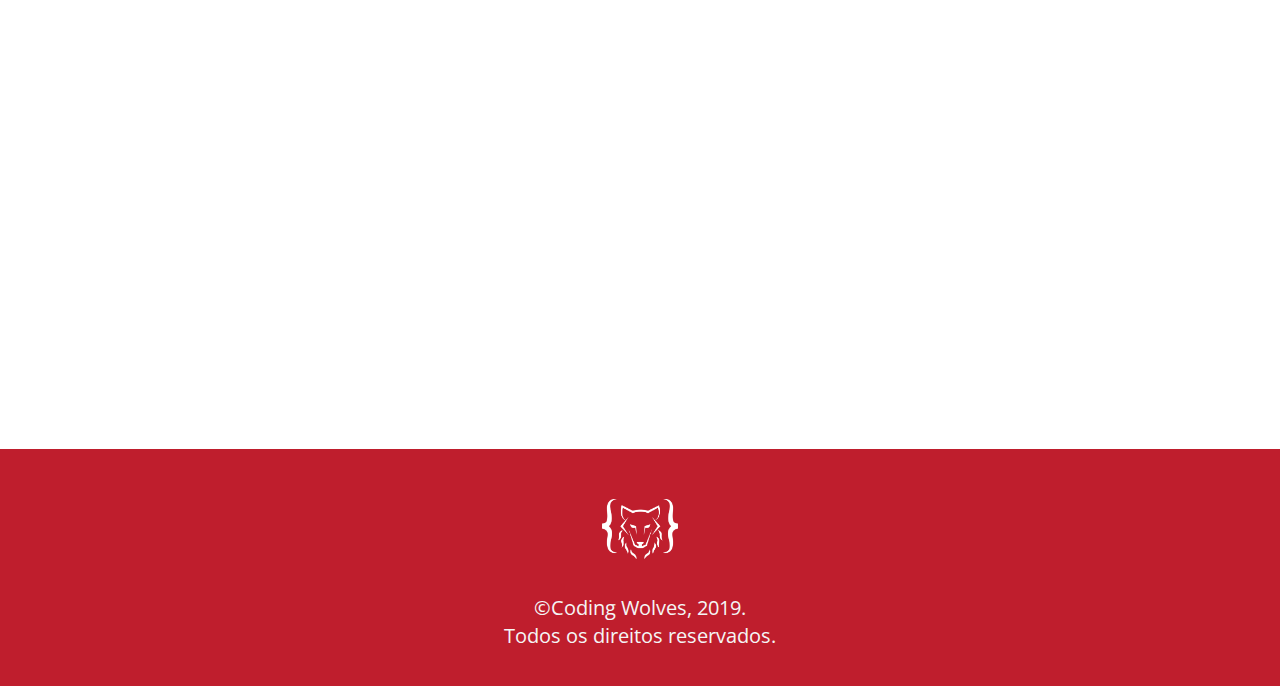
==== commit 8593a525: "site 2.0" ====
--- a/index.html
+++ b/index.html
@@ -35,13 +35,13 @@
 	<header class="header" id="header">
 		<div class="container">
 			<figure class="logo animated fadeInDown delay-07s">
-				<a href="#"><img src="img/logo.png" alt=""></a>
+				<a href="#"><img src="img/logoColorida.png" alt=""></a>
 			</figure>
-			<h1 class="animated fadeInDown delay-07s">Bem vindo a Coding wolves</h1>
+			<h1 class="animated fadeInDown delay-07s">Seja bem vindo à Coding Wolves!</h1>
 			<ul class="we-create animated fadeInUp delay-1s">
-				<li>Somos uma comunidade de Desenvolvedores apaixonados por tecnologia.</li>
+				<li>Somos um time de desenvolvedores apaixonados por tecnologia.</li>
 			</ul>
-			<a class="link animated fadeInUp delay-1s servicelink" href="#service">Começar o seu legado</a>
+			<a class="link animated fadeInUp delay-1s servicelink" href="#service">Serviços</a>
 		</div>
 	</header>
 
@@ -52,9 +52,11 @@
 			<ul class="main-nav">
 				<li><a href="#header">Inicio</a></li>
 				<li><a href="#service">Serviços</a></li>
+				<li><a href="#extras">Extras</a></li>
 				<li class="small-logo"><a href="#header"><img src="img/pequenalogo.jpg" alt=""></a></li>
-				<li><a href="#team">Fundadores</a></li>
-				<li><a href="#forum.html">Forum</a></li>
+				<li><a href="#team">Alcateia</a></li>
+				<li><a href="#contato">Contato</a></li>
+				<li><a href="#forum.html">Blog</a></li>
 				
 				
 			</ul>
@@ -78,7 +80,7 @@
 						</div>
 						<div class="service-list-col2">
 							<h3>LocaPet</h3>
-							<p>Software desenvolvido com o intuito de de localizar o seu animal.</p>
+							<p>Aplicativo em desenvolvimento feito pra ajudar você a cuidar do seu melhor amigo.</p>
 						</div>
 					</div>
 					<div class="service-list">
@@ -86,8 +88,8 @@
 							<i class="fa fa-html5"></i>
 						</div>
 						<div class="service-list-col2">
-							<h3>web Desenvolvedores</h3>
-							<p>Desenvolvimento de web-sites com as mais renomadas tecnologias atuais.</p>
+							<h3>Desenvolvimento Web</h3>
+							<p>Desenvolvimento de websites com as mais renomadas e atuais tecnologias.</p>
 						</div>
 					</div>
 					<div class="service-list">
@@ -95,8 +97,8 @@
 							<i class="fa fa-mobile-phone"></i>
 						</div>
 						<div class="service-list-col2">
-							<h3>Desenvolvimento para celulares</h3>
-							<p>Desenvolvimento para sites resnposivos a celulares é sistemas para celulares.</p>
+							<h3>Desenvolvimento Mobile</h3>
+							<p>Seu website responsivo para celulares e diversos outros dispositivos móveis.</p>
 						</div>
 					</div>
 					<div class="service-list">
@@ -104,8 +106,8 @@
 							<i class="fa fa-medkit"></i>
 						</div>
 						<div class="service-list-col2">
-							<h3>24/7 Suporte</h3>
-							<p>Suporte 24 horas para o seu sistema.</p>
+							<h3>Suporte</h3>
+							<p>Suporte especial para o seu sistema.</p>
 						</div>
 					</div>
 				</div>
@@ -120,23 +122,24 @@
 
 
 
-	<section class="main-section alabaster">
+	<section class="main-section alabaster" id="extras">
 		<!--main-section alabaster-start-->
 		<div class="container">
+			<h2>Extras</h2>
+			<h6>Além do desenvolvimento de softwares para celulares e sites, fornecemos manutenção e melhorias em seu sistema.</h6>
 			<div class="row">
 				<figure class="col-lg-5 col-sm-7 wow fadeInLeft">
 					<img src="img/phone.jpg" alt="">
 				</figure>
 				<div class="col-lg-7 col-sm-8 featured-work">
-					<h2>Outros serviços</h2>
-					<P class="padding-b">Alem do desenvolvimento de softwares para celulares é sites, fornecemos manutenção é melhorias em seus sistemas.</P>
+					
 					<div class="featured-box">
 						<div class="featured-box-col1 wow fadeInRight delay-02s">
 							<i class="fa fa-magic"></i>
 						</div>
 						<div class="featured-box-col2 wow fadeInRight delay-02s">
-							<h3>Melhoria do seu tema</h3>
-							<p>Usando de desing de melhores qualidades é sistemas para melhorar a aparencia do seu site. </p>
+							<h3>Otimização de tema</h3>
+							<p>Melhoramos o design do seu site e modernizamos seu sistema.</p>
 						</div>
 					</div>
 					<div class="featured-box">
@@ -144,8 +147,8 @@
 							<i class="fa fa-gift"></i>
 						</div>
 						<div class="featured-box-col2 wow fadeInRight delay-04s">
-							<h3>Pacotes de temas e imagens</h3>
-							<p>Vendas de temas e imagens prontas.</p>
+							<h3>Templates e ilustrações</h3>
+							<p>Temas e ilustrações prontos ou sob demanda.</p>
 						</div>
 					</div>
 					<div class="featured-box">
@@ -153,8 +156,8 @@
 							<i class="fa fa-dashboard"></i>
 						</div>
 						<div class="featured-box-col2 wow fadeInRight delay-06s">
-							<h3>Otimização de sites</h3>
-							<p>Redução de códigos é melhorias de desempenho. </p>
+							<h3>Otimização de sistema</h3>
+							<p>Redução de códigos e melhoria de desempenho. </p>
 						</div>
 					</div>
 					<a class="Learn-More" href="#">Learn More</a>
@@ -162,23 +165,90 @@
 			</div>
 		</div>
 	</section>
+
 	
+	<section class="main-section team" id="team">
+		<!--main-section team-start-->
+		<div class="container">
+			<h2>Alcateia</h2>
+			<h6>Lobos formam alcateias e cuidam uns dos outros.</h6>
+			<div class="team-leader-block clearfix">
+				<div class="team-leader-box">
+					<div class="team-leader wow fadeInDown delay-03s">
+						<div class="team-leader-shadow"><a href="#"></a></div>
+						<img src="img/gabriel.png" alt="">
+						<ul>
+							<li><a href="http://gabrielgyns.github.io/" target="_blank" class="fa fa-globe"></a></li>
+							<li><a href="https://www.facebook.com/gabrielgyns" target="_blank" class="fa fa-facebook"></a></li>
+							<li><a href="https://www.instagram.com/gs.slva/?hl=pt-br" target="_blank" class="fa fa-instagram"></a></li>
+							<li><a href="https://github.com/gabrielgyns" target="_blank" class="fa fa-github"></a></li>
+						</ul>
+					</div>
+					<h3 class="wow fadeInDown delay-03s">Gabriel Silva</h3>
+					<span class="wow fadeInDown delay-03s">Desenvolvedor Full Stack</span>
+					
+				</div>
+				<div class="team-leader-box">
+					<div class="team-leader  wow fadeInDown delay-03s">
+						<div class="team-leader-shadow"><a href="#"></a></div>
+						<img src="img/italo.png" alt="">
+						<ul>
+							<li><a href="https://italo-wolf.github.io/" target="_blank" class="fa fa-globe"></a></li>
+							<li><a href="https://www.facebook.com/italo.araujoparanista" target="_blank" class="fa fa-facebook"></a></li>
+							<li><a href="https://www.instagram.com/ytalooo/?hl=pt-br" target="_blank" class="fa fa-instagram"></a></li>
+							<li><a href="https://github.com/italo-wolf" target="_blank" class="fa fa-github"></a></li>
+						</ul>
+					</div>
+					<h3 class="wow fadeInDown delay-06s">Italo Araujo</h3>
+					<span class="wow fadeInDown delay-06s">Desenvolvedor Full Stack</span>
+					
+				</div>
+				<div class="team-leader-box">
+					<div class="team-leader  wow fadeInDown delay-03s">
+						<div class="team-leader-shadow"><a href="#"></a></div>
+						<img src="img/rodrigo.jpg" alt="">
+						<ul>
+							<li><a href="#" target="_blank" class="fa fa-globe"></a></li>
+							<li><a href="#" target="_blank" class="fa fa-facebook"></a></li>
+							<li><a href="https://www.instagram.com/rodrigoribelva/" target="_blank" class="fa fa-instagram"></a></li>
+							<li><a href="#" target="_blank" class="fa fa-github"></a></li>
+						</ul>
+					</div>
+					<h3 class="wow fadeInDown delay-06s">Rodrigo Silva</h3>
+					<span class="wow fadeInDown delay-06s">Desenvolvedor Full Stack, Designer Gráfico e Ilustrador</span>
+					
+				</div>
+				<div class="team-leader-box" style="margin-left: 38px">
+					<div class="team-leader wow fadeInDown delay-03s">
+						<div class="team-leader-shadow"><a href="#"></a></div>
+						<img src="img/tayan.png" alt="">
+						<ul>
+							<li><a href="https://tayanmatheus.github.io/" target="_blank" class="fa fa-globe"></a></li>
+							<li><a href="https://www.facebook.com/tayan.matheus" target="_blank" class="fa fa-facebook"></a></li>
+							<li><a href="https://www.instagram.com/tayantt/?hl=pt-br" target="_blank" class="fa fa-instagram"></a></li>
+							<li><a href="https://github.com/tayanmatheus" target="_blank" class="fa fa-github"></a></li>
+						</ul>
+					</div>
+					<h3 class="wow fadeInDown delay-09s">Tayan Matheus</h3>
+					<span class="wow fadeInDown delay-09s">Desenvolvedor Full Stack</span>
+					
+				</div>
+			</div>
+		</div>
+	</section>
 	<div class="container">
-		<section class="main-section contact" id="contact">
-
+		<section class="main-section contact" id="contato">
+			<h2>Contato</h2>
+			<h6>Entre em contato conosco.</h6>
 			<div class="row">
 				<div class="col-lg-6 col-sm-7 wow fadeInLeft">
-					<div class="contact-info-box address clearfix">
-						<h3><i class=" icon-map-marker"></i>Endereço:</h3>
-						<span>Rua Antonio Cesar<br>Goiânia, Goiás, 74425-230.</span>
-					</div>
 					<div class="contact-info-box email clearfix">
 						<h3><i class="fa fa-pencil"></i>E-mail:</h3>
 						<span>contato@codingwolves.com</span>
 					</div>
 					<div class="contact-info-box hours clearfix">
 						<h3><i class="fa fa-clock-o"></i>Online:</h3>
-						<span><strong>Segunda-feira a Sexta-feira:</strong> 09am - 18pm<br><strong>Sabado a domingo:</strong>Somente para contato.</span>
+						<span><strong>Segunda a Sexta:</strong> Das 9:00 às 12:00 - 14:00 às 18:00<br><strong> Sábado:</strong> Somente sob horário marcado.</span>
 					</div>
 					<ul class="social-link">
 						<li class="twitter"><a href="#"><i class="fa fa-instagram"></i></a></li>
@@ -202,14 +272,13 @@
 								<div class="validation"></div>
 							</div>
 							<div class="form-group">
-								<input type="text" class="form-control input-text" name="subject" id="subject" placeholder="Tema" data-rule="minlen:4" data-msg="Please enter at least 8 chars of subject" />
+								<input type="text" class="form-control input-text" name="subject" id="subject" placeholder="Assunto" data-rule="minlen:4" data-msg="Please enter at least 8 chars of subject" />
 								<div class="validation"></div>
 							</div>
 							<div class="form-group">
 								<textarea class="form-control input-text text-area" name="message" rows="5" data-rule="required" data-msg="Please write something for us" placeholder="Mensagem"></textarea>
 								<div class="validation"></div>
 							</div>
-
 							<div class="text-center"><button type="submit" class="input-btn">Enviar mensagem</button></div>
 						</form>
 					</div>
@@ -217,88 +286,9 @@
 			</div>
 		</section>
 	</div>
-
-	
-	<section class="business-talking">
-		<!--business-talking-start-->
-		<div class="container">
-			<h2>Alcateia.</h2>
-		</div>
-	</section>
-	<!--business-talking-end-->
-
-	<section class="main-section team" id="team">
-		<!--main-section team-start-->
-		<div class="container">
-			
-			<h6>Lobos formam alcateias e cuidam uns dos outros.</h6>
-			<div class="team-leader-block clearfix">
-				<div class="team-leader-box">
-					<div class="team-leader wow fadeInDown delay-03s">
-						<div class="team-leader-shadow"><a href="#"></a></div>
-						<img src="img/gabriel.png" alt="">
-						<ul>
-							<li><a href="#" class="fa fa-twitter"></a></li>
-							<li><a href="#" class="fa fa-facebook"></a></li>
-							<li><a href="#" class="fa fa-instagram"></a></li>
-							<li><a href="#" class="fa fa-github"></a></li>
-						</ul>
-					</div>
-					<h3 class="wow fadeInDown delay-03s">Gabriel</h3>
-					<span class="wow fadeInDown delay-03s">Full stack</span>
-					<p class="wow fadeInDown delay-03s">Lorem ipsum dolor sit amet, consectetur adipiscing elit. Proin consequat sollicitudin cursus. Dolor sit amet, consectetur adipiscing elit proin consequat.</p>
-				</div>
-				<div class="team-leader-box">
-					<div class="team-leader  wow fadeInDown delay-03s">
-						<div class="team-leader-shadow"><a href="#"></a></div>
-						<img src="img/italo.png" alt="">
-						<ul>
-							<li><a href="#" class="fa fa-twitter"></a></li>
-							<li><a href="#" class="fa fa-facebook"></a></li>
-							<li><a href="#" class="fa fa-instagram"></a></li>
-							<li><a href="#" class="fa fa-github"></a></li>
-						</ul>
-					</div>
-					<h3 class="wow fadeInDown delay-06s">Italo</h3>
-					<span class="wow fadeInDown delay-06s">Full stack</span>
-					<p class="wow fadeInDown delay-06s">Lorem ipsum dolor sit amet, consectetur adipiscing elit. Proin consequat sollicitudin cursus. Dolor sit amet, consectetur adipiscing elit proin consequat.</p>
-				</div>
-				<div class="team-leader-box">
-					<div class="team-leader  wow fadeInDown delay-03s">
-						<div class="team-leader-shadow"><a href="#"></a></div>
-						<img src="img/rodrigo.png" alt="">
-						<ul>
-							<li><a href="#" class="fa fa-twitter"></a></li>
-							<li><a href="#" class="fa fa-facebook"></a></li>
-							<li><a href="#" class="fa fa-instagram"></a></li>
-							<li><a href="#" class="fa fa-github"></a></li>
-						</ul>
-					</div>
-					<h3 class="wow fadeInDown delay-06s">Rodrigo</h3>
-					<span class="wow fadeInDown delay-06s">Full stack</span>
-					<p class="wow fadeInDown delay-06s">Lorem ipsum dolor sit amet, consectetur adipiscing elit. Proin consequat sollicitudin cursus. Dolor sit amet, consectetur adipiscing elit proin consequat.</p>
-				</div>
-				<div class="team-leader-box">
-					<div class="team-leader wow fadeInDown delay-03s">
-						<div class="team-leader-shadow"><a href="#"></a></div>
-						<img src="img/tayan.png" alt="">
-						<ul>
-							<li><a href="#" class="fa fa-twitter"></a></li>
-							<li><a href="#" class="fa fa-facebook"></a></li>
-							<li><a href="#" class="fa fa-instagram"></a></li>
-							<li><a href="#" class="fa fa-github"></a></li>
-						</ul>
-					</div>
-					<h3 class="wow fadeInDown delay-09s">Tayan</h3>
-					<span class="wow fadeInDown delay-09s">Full stack</span>
-					<p class="wow fadeInDown delay-09s">Lorem ipsum dolor sit amet, consectetur adipiscing elit. Proin consequat sollicitudin cursus. Dolor sit amet, consectetur adipiscing elit proin consequat.</p>
-				</div>
-			</div>
-		</div>
-	</section>
 	<footer class="footer">
 		<div class="container">
-			<div class="footer-logo"><a href="#"><img src="img/footer.png" alt=""></a></div>
+			<div class="footer-logo"><a href="#"><img src="img/footerBranco.png" alt=""></a></div>
 			<span class="copyright">&copy;Coding Wolves, 2019.</span>
 			<div class="credits">
 	
--- a/css/style.css
+++ b/css/style.css
@@ -114,7 +114,7 @@
 
 .header {
   text-align: center;
-  background: url(../img/cervo.jpg) left top repeat;
+  background: url(../img/wallpaper2.jpg) left top repeat;
   padding: 280px 0;
 }
 .logo {
@@ -156,13 +156,13 @@
 }
 
 .start-button li a {
-  color: #fff;
+  color: rgb(221, 216, 216);
 }
 
 .link {
   padding: 15px 35px;
   background: #7cc576;
-  color: #fff !important;
+  color: rgb(245, 245, 245) !important;
   font-size: 16px;
   font-weight: 400;
   font-family: "Montserrat", sans-serif;
@@ -222,7 +222,7 @@
 
 .main-nav li a:hover {
   text-decoration: none;
-  color: #7cc576;
+  color: #b8141cda;
 }
 
 .small-logo {
@@ -501,10 +501,10 @@
   margin: 0 20px;
 }
 .main-section.team {
-  padding: 85px 0;
+  padding: 1px 0;
 }
 .main-section.team h6 {
-  margin-bottom: 40px;
+  margin-bottom: 10px;
 }
 
 /* Team
@@ -514,7 +514,7 @@
   margin: 0 auto;
 }
 .team-leader-box {
-  width: 30.66%;
+  width: 200px;
   margin-right: 3.82979%;
   height: 490px;
   overflow: hidden;
@@ -610,33 +610,12 @@
   color: #7a7473;
 }
 
-/* Talk Business
----------------------------------*/
-.business-talking {
-  background: url(../img/fundo-time.jpg) top center no-repeat;
-  background-size: cover;
-  padding: 60px 0 10px;
-  text-align: center;
-}
-.business-talking h2 {
-  font-family: "Montserrat", sans-serif;
-  font-weight: 700;
-  padding: 0;
-  margin: 20px 0 70px;
-  text-transform: uppercase;
-  font-size: 42px;
-  color: #fff;
-}
-
 /* Contact
 ---------------------------------*/
 .main-section.contact {
-  padding: 90px 0 100px;
-}
-
-.main-section.contact {
-  background: url(../img/bg-map.png) left 190px no-repeat;
-}
+  padding: 70px 0 70px;
+}
+
 .contact-info-box {
   font-size: 15px;
   margin: 0 0 14px 68px;
@@ -702,10 +681,6 @@
 .gplus a:hover {
   background: #dd4b39;
 }
-.dribbble a:hover {
-  background: #ea4c89;
-}
-
 .form {
   margin: 0 66px 0 30px;
 }
@@ -743,9 +718,9 @@
 .input-btn {
   width: 175px;
   height: 50px;
-  background: #7cc576;
+  background: #63b15c;
   border-radius: 4px;
-  color: #ffffff;
+  color: #f7f1f1;
   font-size: 14px;
   text-transform: uppercase;
   font-family: "Montserrat", sans-serif;
@@ -757,7 +732,7 @@
 }
 
 .input-btn:hover {
-  background: #111;
+  background: #74c96cda;
   color: #fff;
 }
 
@@ -799,7 +774,7 @@
 ---------------------------------*/
 
 .footer {
-  background: url(../img/fundo-time.jpg) left top repeat;
+  background-color: #bf1e2d;
   padding: 35px 0 35px;
 }
 .footer-logo {
@@ -808,7 +783,7 @@
 }
 .copyright,
 .credits {
-  color: black;
+  color: rgb(245, 245, 245);
   font-size: 20px;
   display: block;
   text-align: center;
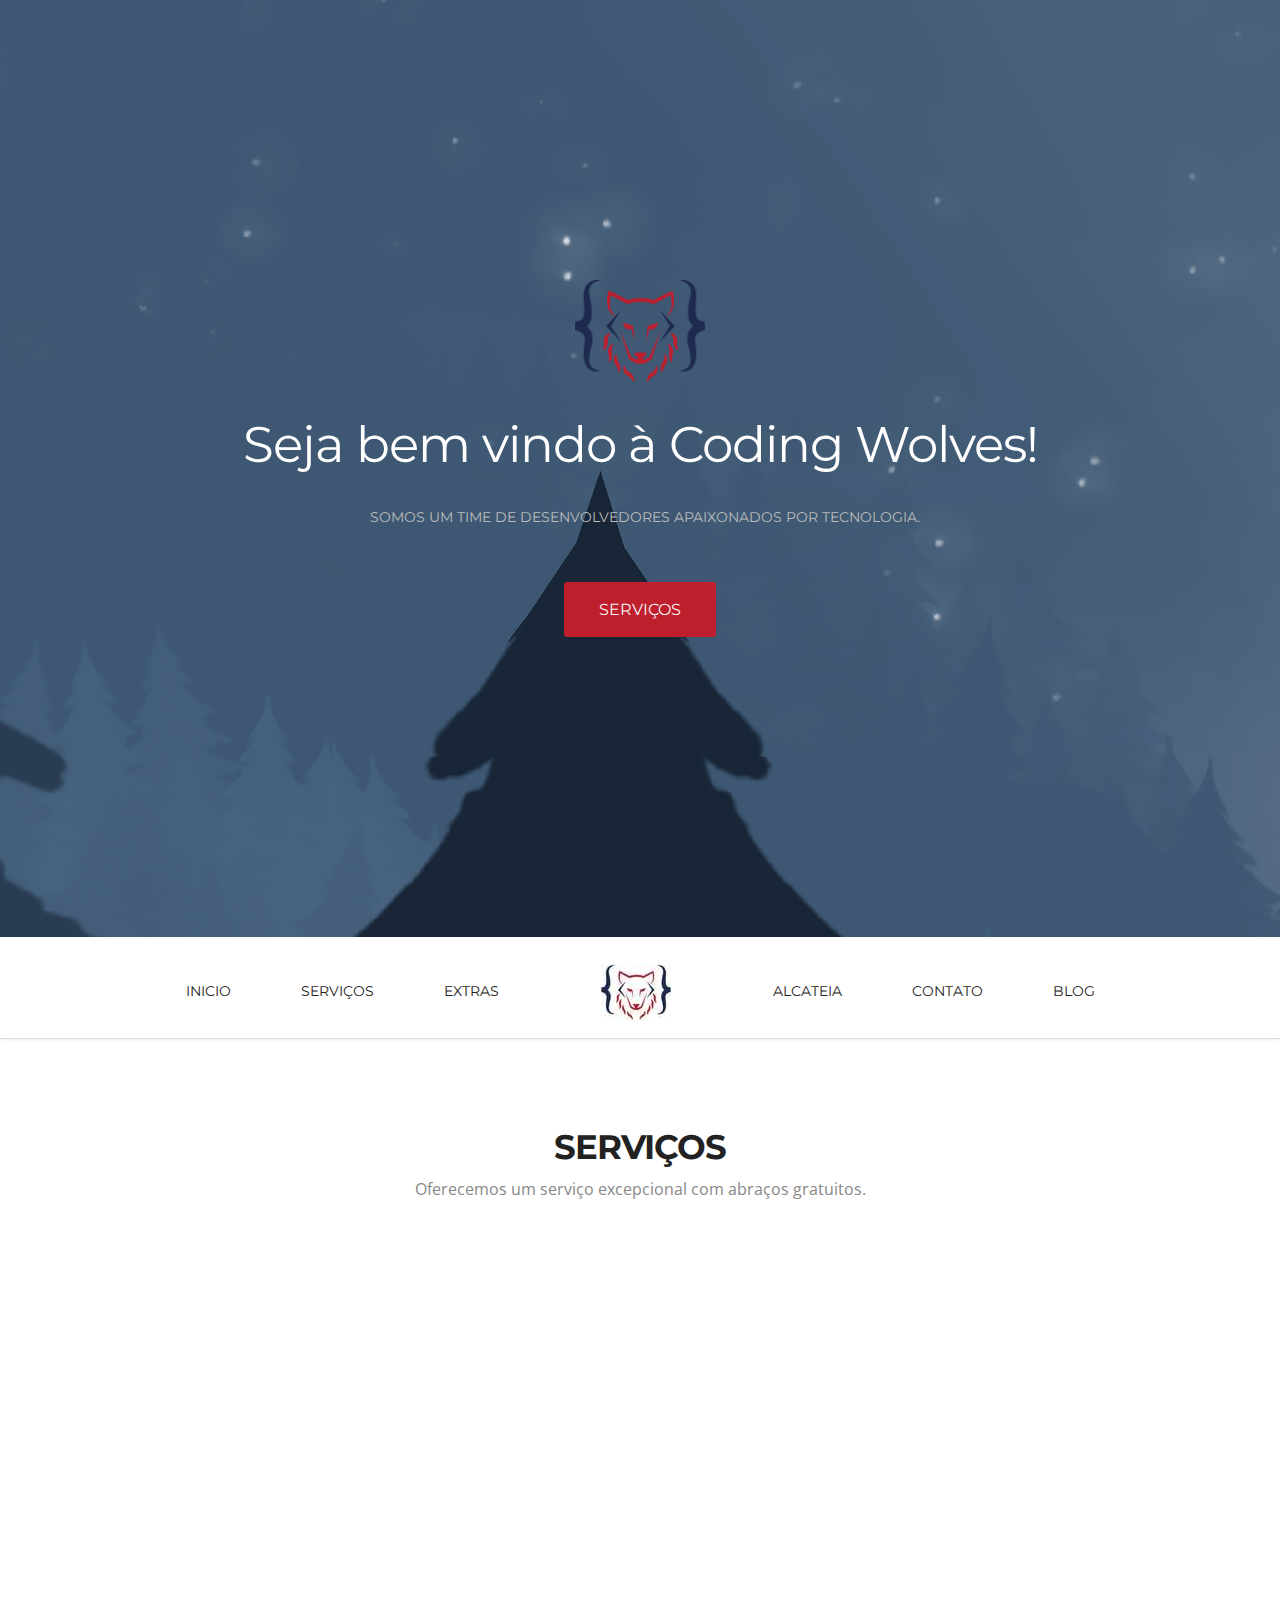
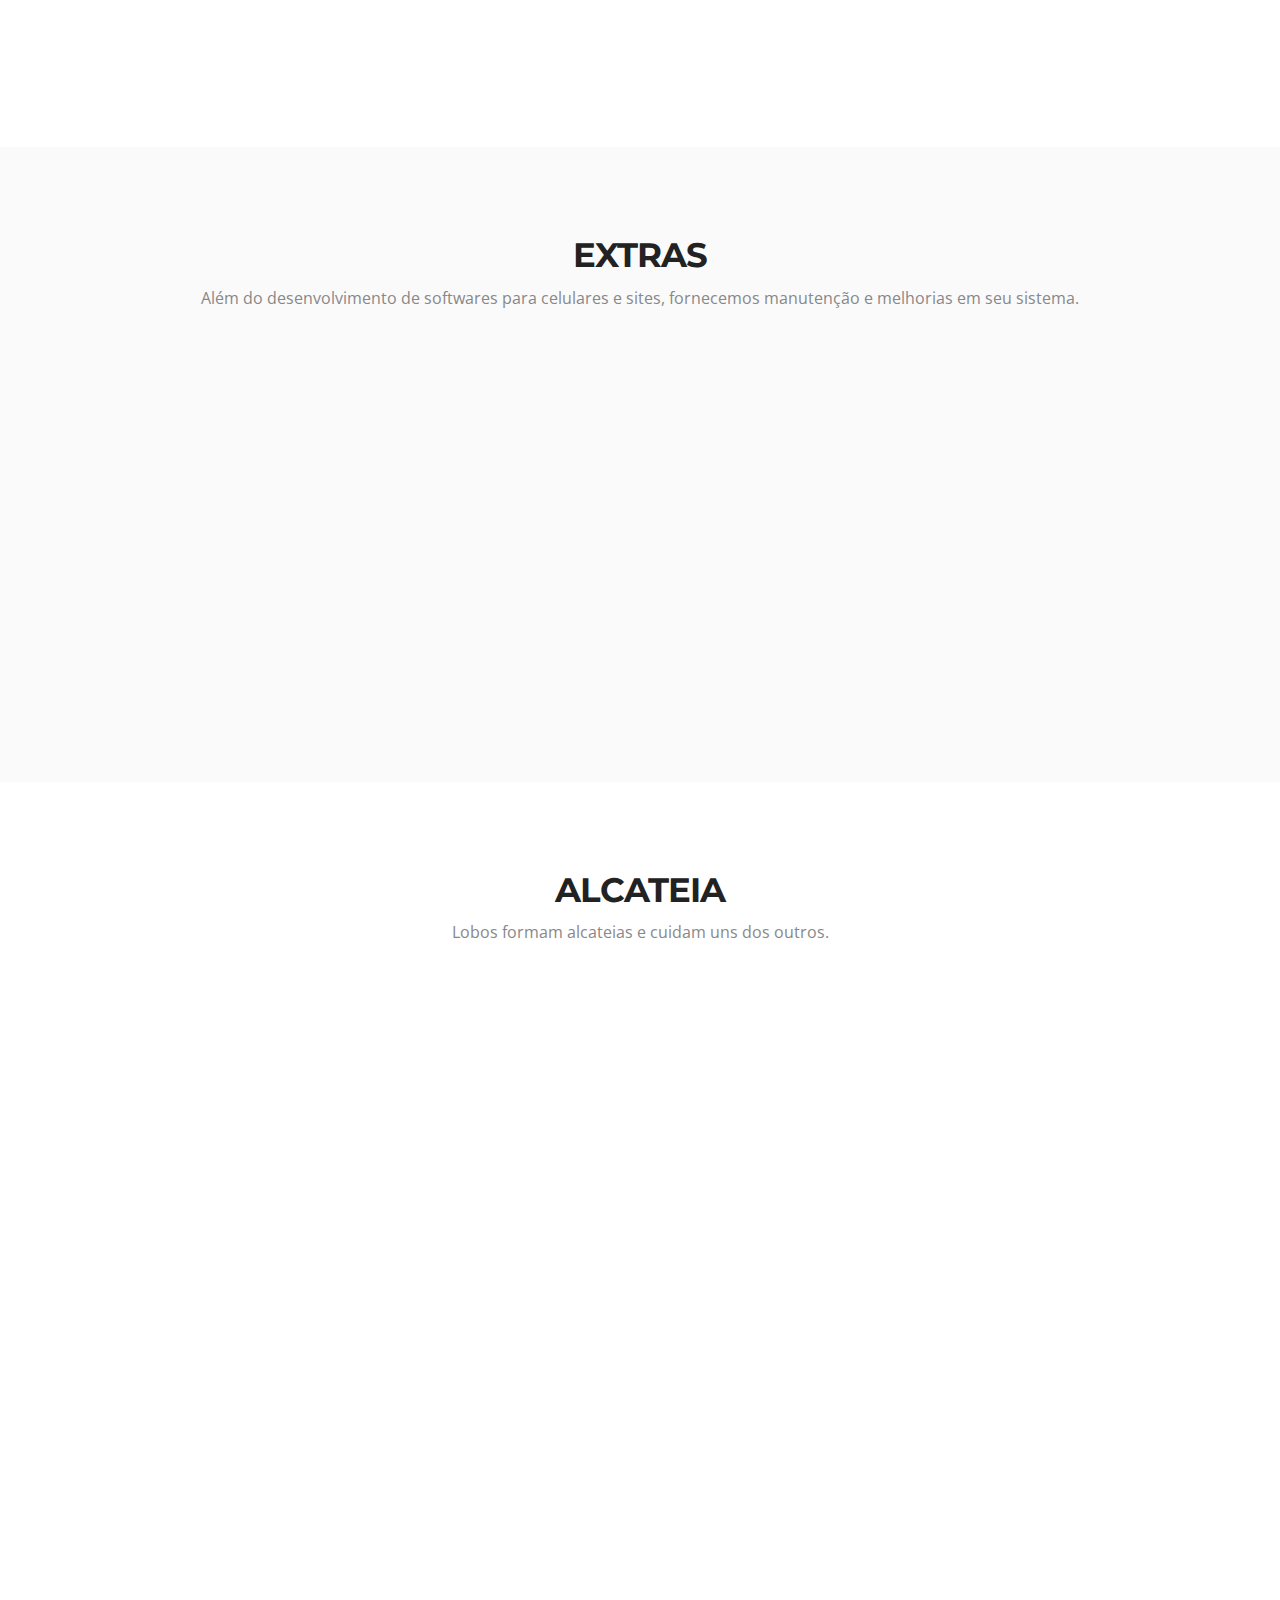
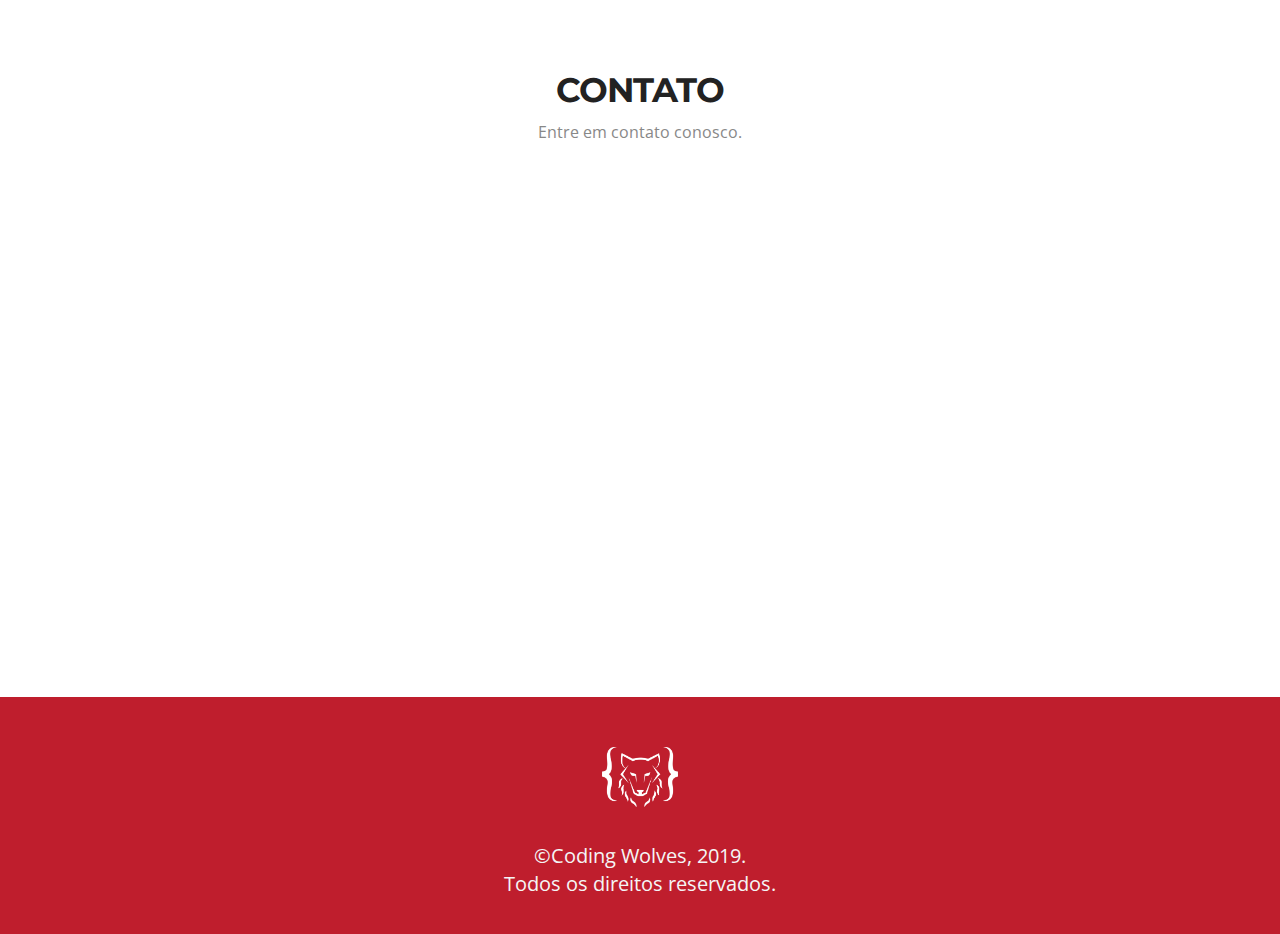
==== commit de7f70ab: "novas cores" ====
--- a/index.html
+++ b/index.html
@@ -27,7 +27,9 @@
 	<script type="text/javascript" src="js/wow.js"></script>
 	<script type="text/javascript" src="js/classie.js"></script>
 	<script type="text/javascript" src="js/magnific-popup.js"></script>
-	<script src="contactform/contactform.js"></script>
+	<script>
+		
+	</script>
 
 </head>
 
@@ -56,7 +58,7 @@
 				<li class="small-logo"><a href="#header"><img src="img/pequenalogo.jpg" alt=""></a></li>
 				<li><a href="#team">Alcateia</a></li>
 				<li><a href="#contato">Contato</a></li>
-				<li><a href="#forum.html">Blog</a></li>
+				<li><a href="https://blog.codingwolves.com/" target="_blank">Blog</a></li>
 				
 				
 			</ul>
@@ -251,10 +253,10 @@
 						<span><strong>Segunda a Sexta:</strong> Das 9:00 às 12:00 - 14:00 às 18:00<br><strong> Sábado:</strong> Somente sob horário marcado.</span>
 					</div>
 					<ul class="social-link">
-						<li class="twitter"><a href="#"><i class="fa fa-instagram"></i></a></li>
-						<li class="facebook"><a href="#"><i class="fa fa-facebook"></i></a></li>
-						<li class="pinterest"><a href="#"><i class="fa fa-youtube-play"></i></a></li>
-						<li class="gplus"><a href="#"><i class="fa fa-github"></i></a></li>
+						<li class="twitter"><a href="https://www.instagram.com/coding.wolves/" target="_blank"><i class="fa fa-instagram"></i></a></li>
+						<li class="facebook"><a href="https://fb.me/codingwolves/" target="_blank"><i class="fa fa-facebook"></i></a></li>
+						<li class="pinterest"><a href="https://www.youtube.com/channel/UCnOCFqZwY3UtphSq98asQrg/featured?disable_polymer=1" target="_blank"><i class="fa fa-youtube-play"></i></a></li>
+						<li class="gplus"><a href="https://github.com/Coding-Wolves" target="_blank" ><i class="fa fa-github"></i></a></li>
 					</ul>
 				</div>
 				<div class="col-lg-6 col-sm-5 wow fadeInUp delay-05s">
@@ -262,21 +264,21 @@
 
 						<div id="sendmessage">Sua mensagem foi enviada, muito obrigado!</div>
 						<div id="errormessage">Sua mensagem não foi enviada, tente novamente!</div>
-						<form action="" method="post" role="form" class="contactForm">
+						<form action="contato.php" method="post" id="fContato" role="form" class="contactForm">
 							<div class="form-group">
-								<input type="text" name="name" class="form-control input-text" id="name" placeholder="Seu nome" data-rule="minlen:4" data-msg="Please enter at least 4 chars" />
+								<input type="text" name="nome" class="form-control input-text" id="nome" placeholder="Seu nome" data-rule="minlen:4" data-msg="Digite o seu nome" />
 								<div class="validation"></div>
 							</div>
 							<div class="form-group">
-								<input type="email" class="form-control input-text" name="email" id="email" placeholder="E-mail" data-rule="email" data-msg="Please enter a valid email" />
+								<input type="email" class="form-control input-text" name="email" id="email" placeholder="E-mail" data-rule="email" data-msg="Digite seu e-mail" />
 								<div class="validation"></div>
 							</div>
 							<div class="form-group">
-								<input type="text" class="form-control input-text" name="subject" id="subject" placeholder="Assunto" data-rule="minlen:4" data-msg="Please enter at least 8 chars of subject" />
+								<input type="text" class="form-control input-text" name="assunto" id="assunto" placeholder="Assunto" data-rule="minlen:4" data-msg="Digite o assunto por favor" />
 								<div class="validation"></div>
 							</div>
 							<div class="form-group">
-								<textarea class="form-control input-text text-area" name="message" rows="5" data-rule="required" data-msg="Please write something for us" placeholder="Mensagem"></textarea>
+								<textarea class="form-control input-text text-area" name="mensagem" rows="6" data-rule="required" data-msg="Por favor escreva algo para nos" placeholder="Mensagem"></textarea>
 								<div class="validation"></div>
 							</div>
 							<div class="text-center"><button type="submit" class="input-btn">Enviar mensagem</button></div>
--- a/css/style.css
+++ b/css/style.css
@@ -161,7 +161,7 @@
 
 .link {
   padding: 15px 35px;
-  background: #7cc576;
+  background: #bf1e2d;
   color: rgb(245, 245, 245) !important;
   font-size: 16px;
   font-weight: 400;
@@ -177,13 +177,13 @@
 }
 .link:hover {
   text-decoration: none;
-  color: #7cc576 !important;
-  background: #fff;
+  color: rgb(245, 245, 245) !important;
+  background: rgba(255, 255, 255, 0.911);
 }
 
 .link:active,
 .link:focus {
-  background: #7cc576;
+  background: #bf1e2d;
   text-decoration: none;
   color: #fff !important;
 }
@@ -309,7 +309,7 @@
 .Learn-More {
   display: inline-block;
   padding: 0 5px 0 0;
-  color: #7cc576;
+  color: #bf1e2d;
   font-size: 16px;
   text-transform: uppercase;
   font-family: "Montserrat", sans-serif;
@@ -328,73 +328,6 @@
 .Learn-More:focus {
   text-decoration: none;
   color: #111;
-}
-
-/* Portfolio
----------------------------------*/
-.Portfolio-nav {
-  padding: 0;
-  margin: 0 0 45px 0;
-  list-style: none;
-  text-align: center;
-}
-.Portfolio-nav li {
-  margin: 0 10px;
-  display: inline;
-}
-.Portfolio-nav li a {
-  display: inline-block;
-  padding: 10px 22px;
-  font-size: 12px;
-  line-height: 20px;
-  color: #222222;
-  border-radius: 4px;
-  text-transform: uppercase;
-  font-family: "Montserrat", sans-serif;
-  background: #f7f7f7;
-  margin-bottom: 5px;
-  transition: all 0.3s ease-in-out;
-  -moz-transition: all 0.3s ease-in-out;
-  -webkit-transition: all 0.3s ease-in-out;
-}
-.Portfolio-nav li a:hover {
-  background: #7cc576;
-  color: #fff;
-  text-decoration: none;
-}
-
-.portfolioContainer {
-  margin: 0 auto;
-  padding-left: 15px;
-}
-
-.Portfolio-box {
-  text-align: center;
-  margin-bottom: 30px;
-  height: 350px;
-  width: 350px;
-  overflow: hidden;
-  float: left;
-  padding: 0;
-}
-.Portfolio-box img {
-  margin-bottom: 25px;
-  transition: all 0.3s ease-in-out;
-  -moz-transition: all 0.3s ease-in-out;
-  -webkit-transition: all 0.3s ease-in-out;
-}
-
-.Portfolio-box img:hover {
-  opacity: 0.6;
-}
-
-.Portfolio-nav li a.current {
-  background: #7cc576;
-  color: #fff;
-  text-decoration: none;
-}
-img {
-  max-width: 100%;
 }
 
 /* no transition on .isotope container */
@@ -416,102 +349,11 @@
   padding-bottom: 60px;
 }
 
-/* Clients
----------------------------------*/
-.client-part {
-  background: url(../img/section-bg1.jpg) center center no-repeat;
-  background-size: cover;
-  padding: 55px 0;
-  text-align: center;
-}
-.client-part-haead {
-  color: #fdfdfd;
-  font-size: 28px;
-  line-height: 41px;
-  margin: 30px 0 10px;
-  font-family: "" Open Sans ",sans-serif";
-  font-style: italic;
-}
-.client {
-  padding: 0;
-  margin: 20px 0 0;
-  list-style: none;
-  text-align: center;
-}
-.client li {
-  display: inline;
-  margin: 0 15px;
-}
-.client li a {
-  display: inline-block;
-}
-.client li a img {
-  margin-bottom: 15px;
-  border-radius: 50%;
-}
-.client li a:hover {
-  text-decoration: none;
-}
-.client li a h3 {
-  color: #ffffff;
-}
-.client li a span {
-  color: #f1f1f1;
-}
-.quote-right {
-  font-style: normal;
-  width: 68px;
-  height: 68px;
-  margin: 0 auto;
-  border: 2px solid #7cc576;
-  border-radius: 50%;
-  display: block;
-  line-height: 68px;
-  text-align: center;
-  font-size: 27px;
-  color: #7cc576;
-  cursor: pointer;
-  transition: all 0.3s ease-in-out;
-  -moz-transition: all 0.3s ease-in-out;
-  -webkit-transition: all 0.3s ease-in-out;
-}
-
-.quote-right:hover {
-  color: #fff;
-  border: 2px solid #fff;
-}
-
-.c-logo-part {
-  background: #7cc576;
-  padding: 25px 0;
-  filter: alpha(opacity=60);
-}
-.c-logo-part ul {
-  padding: 0;
-  margin: 0;
-  list-style: none;
-  text-align: center;
-}
-.c-logo-part ul li {
-  display: inline;
-  margin: 0 25px;
-}
-.c-logo-part ul a {
-  display: inline-block;
-  margin: 0 20px;
-}
-.main-section.team {
-  padding: 1px 0;
-}
-.main-section.team h6 {
-  margin-bottom: 10px;
-}
-
 /* Team
 ---------------------------------*/
 .team-leader-block {
   max-width: 993px;
-  margin: 0 auto;
+  margin: 45px auto 0px auto;
 }
 .team-leader-box {
   width: 200px;
@@ -700,14 +542,11 @@
   -webkit-transition: all 0.3s ease-in-out;
 }
 .input-text:focus {
-  border: 1px solid #7cc576;
+  border: 1px solid #1e2a4f;
   outline: 0;
-  -webkit-box-shadow: inset 0 1px 1px rgba(0, 0, 0, 0.075),
-    0 0 8px rgba(124, 197, 118, 0.3);
-  -moz-box-shadow: inset 0 1px 1px rgba(0, 0, 0, 0.075),
-    0 0 8px rgba(124, 197, 118, 0.3);
-  box-shadow: inset 0 1px 1px rgba(0, 0, 0, 0.075),
-    0 0 8px rgba(124, 197, 118, 0.3);
+  -webkit-box-shadow: inset 0 1px 1px rgba(0, 0, 0, 0.075), 0 0 8px #1e2a4f;
+  -moz-box-shadow: inset 0 1px 1px rgba(0, 0, 0, 0.075), 0 0 8px #1e2a4f;
+  box-shadow: inset 0 1px 1px rgba(0, 0, 0, 0.075), 0 0 8px #1e2a4f;
 }
 
 .input-text.text-area {
@@ -718,7 +557,7 @@
 .input-btn {
   width: 175px;
   height: 50px;
-  background: #63b15c;
+  background: #1e2a4f;
   border-radius: 4px;
   color: #f7f1f1;
   font-size: 14px;
@@ -732,7 +571,7 @@
 }
 
 .input-btn:hover {
-  background: #74c96cda;
+  background: #1e2a4fd8;
   color: #fff;
 }
 
@@ -745,8 +584,8 @@
 }
 
 #sendmessage {
-  color: #7cc576;
-  border: 1px solid #7cc576;
+  color: #1e2a4f;
+  border: 1px solid #1e2a4f;
   display: none;
   text-align: center;
   padding: 15px;
@@ -790,7 +629,7 @@
 }
 .copyright a,
 .credits a {
-  color: #7cc576;
+  color: #1e2a4f;
   font-weight: 600;
   text-decoration: none;
   transition: all 0.3s ease-in-out;
@@ -822,7 +661,7 @@
 .res-nav_click:hover,
 .res-nav_click:active,
 .res-nav_click:focus {
-  color: #7cc576 !important;
+  color: #bf1e2d !important;
 }
 
 .portfolioContainer {
